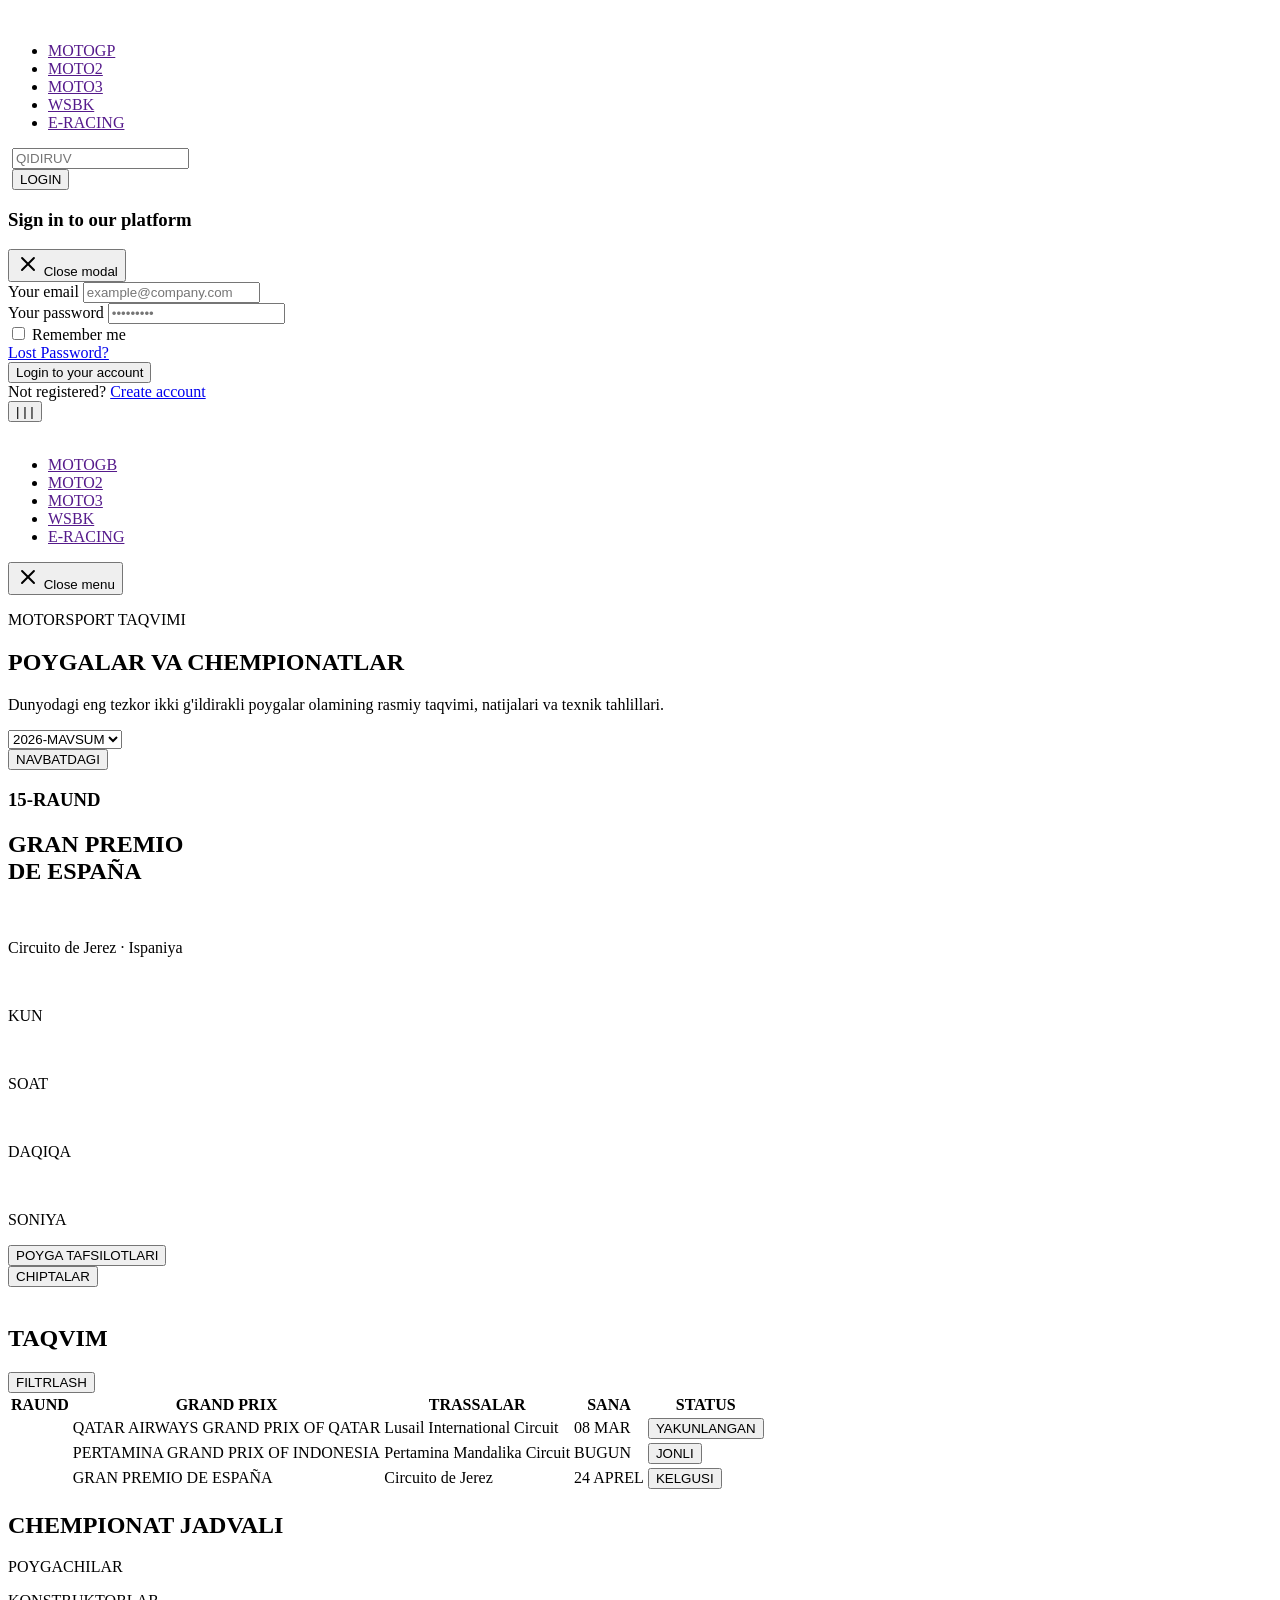
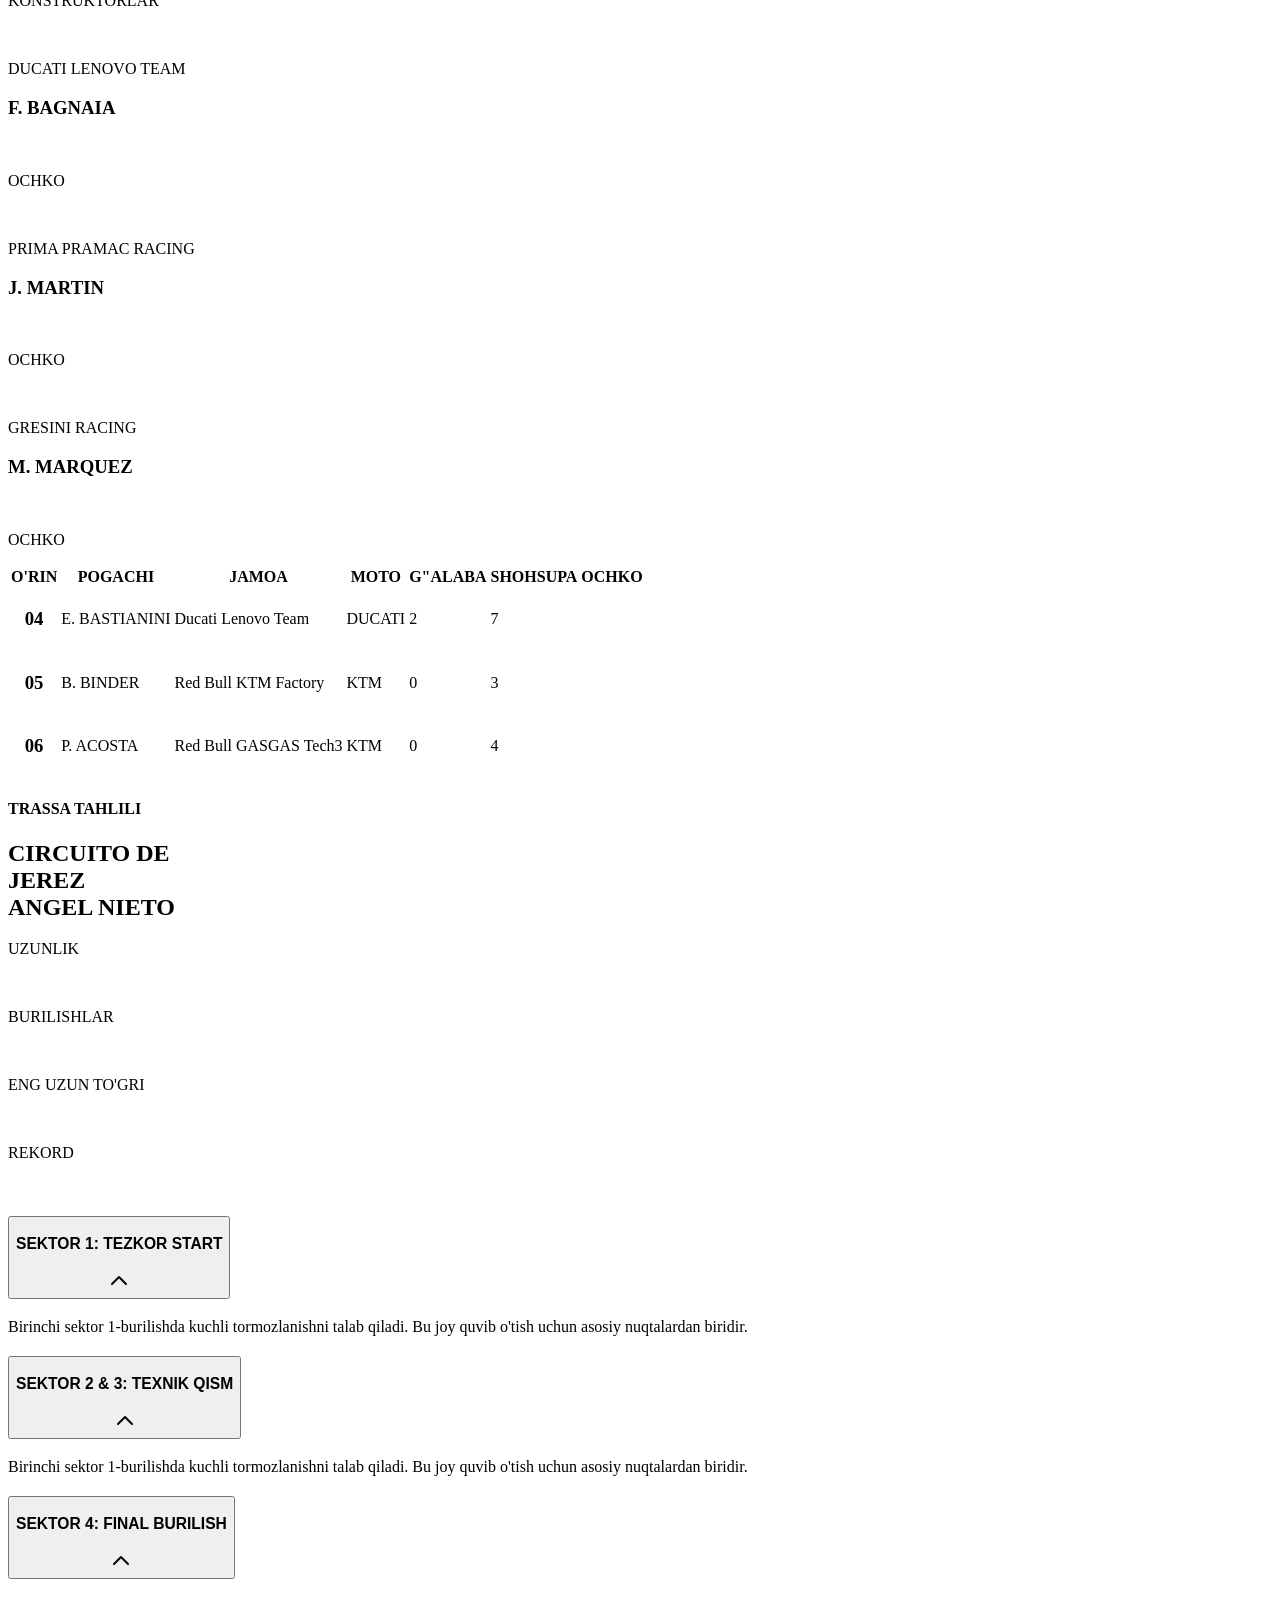
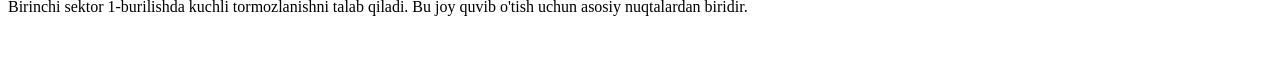
==== pages/about.html @ 14822867 "first commit" ====
<!doctype html>
<html lang="en">
  <head>
    <meta charset="UTF-8" />
    <meta name="viewport" content="width=device-width, initial-scale=1.0" />
    <title>Document</title>
    <link
      href="https://cdn.jsdelivr.net/npm/flowbite@4.0.1/dist/flowbite.min.css"
      rel="stylesheet"
    />
    <script src="https://cdn.jsdelivr.net/npm/@tailwindcss/browser@4"></script>
    <link rel="stylesheet" href="./style.css" />
  </head>
  <body>
    <header class="py-[11px] bg-[#1F0F0D]">
      <div
        class="max-w-[1120px] mx-auto w-full px-5 justify-between flex items-center"
      >
        <a href="">
          <img src="./images/logo.png" alt="" />
        </a>

        <ul class="flex items-center gap-[24px] max-[900px]:hidden">
          <li>
            <a class="text-white text-[11px]" href="">MOTOGP</a>
          </li>
          <li>
            <a class="text-white text-[11px]" href="">MOTO2</a>
          </li>
          <li>
            <a class="text-white text-[11px]" href="">MOTO3</a>
          </li>
          <li>
            <a class="text-white text-[11px]" href="">WSBK</a>
          </li>
          <li>
            <a class="text-white text-[11px]" href="">E-RACING</a>
          </li>
        </ul>

        <div
          class="flex items-center gap-[10px] border max-[1040px]:hidden p-5"
        >
          <img class="w-4 h-4" src="./images/qiriruv.png" alt="" />
          <input type="text" placeholder="QIDIRUV" />
        </div>

        <div class="flex items-center gap-[20px] max-[400px]:hidden">
          <img class="w-6 h-6 items-center" src="./images/login.png" alt="" />

          <!-- Modal toggle -->
          <button
            data-modal-target="authentication-modal"
            data-modal-toggle="authentication-modal"
            class="text-white bg-brand box-border border border-transparent bg-[#FFB4A9] rounded-[10px] focus:ring-4 focus:ring-brand-medium shadow-xs font-medium leading-5 text-sm px-4 py-2.5 focus:outline-none"
            type="button"
          >
            LOGIN
          </button>

          <!-- Main modal -->
          <div
            id="authentication-modal"
            tabindex="-1"
            aria-hidden="true"
            class="hidden overflow-y-auto overflow-x-hidden fixed top-0 right-0 left-0 z-50 justify-center items-center w-full md:inset-0 h-[calc(100%-1rem)] max-h-full"
          >
            <div class="relative p-4 w-full max-w-md max-h-full">
              <!-- Modal content -->
              <div
                class="relative bg-neutral-primary-soft border border-default rounded-base shadow-sm p-4 md:p-6"
              >
                <!-- Modal header -->
                <div
                  class="flex items-center justify-between border-b border-default pb-4 md:pb-5"
                >
                  <h3 class="text-lg font-medium text-heading">
                    Sign in to our platform
                  </h3>
                  <button
                    type="button"
                    class="text-body bg-transparent hover:bg-neutral-tertiary hover:text-heading rounded-base text-sm w-9 h-9 ms-auto inline-flex justify-center items-center"
                    data-modal-hide="authentication-modal"
                  >
                    <svg
                      class="w-5 h-5"
                      aria-hidden="true"
                      xmlns="http://www.w3.org/2000/svg"
                      width="24"
                      height="24"
                      fill="none"
                      viewBox="0 0 24 24"
                    >
                      <path
                        stroke="currentColor"
                        stroke-linecap="round"
                        stroke-linejoin="round"
                        stroke-width="2"
                        d="M6 18 17.94 6M18 18 6.06 6"
                      />
                    </svg>
                    <span class="sr-only">Close modal</span>
                  </button>
                </div>
                <!-- Modal body -->
                <form action="#" class="pt-4 md:pt-6">
                  <div class="mb-4">
                    <label
                      for="email"
                      class="block mb-2.5 text-sm font-medium text-heading"
                      >Your email</label
                    >
                    <input
                      type="email"
                      id="email"
                      class="bg-neutral-secondary-medium border border-default-medium text-heading text-sm rounded-base focus:ring-brand focus:border-brand block w-full px-3 py-2.5 shadow-xs placeholder:text-body"
                      placeholder="example@company.com"
                      required
                    />
                  </div>
                  <div>
                    <label
                      for="password"
                      class="block mb-2.5 text-sm font-medium text-heading"
                      >Your password</label
                    >
                    <input
                      type="password"
                      id="password"
                      class="bg-neutral-secondary-medium border border-default-medium text-heading text-sm rounded-base focus:ring-brand focus:border-brand block w-full px-3 py-2.5 shadow-xs placeholder:text-body"
                      placeholder="•••••••••"
                      required
                    />
                  </div>
                  <div class="flex items-start my-6">
                    <div class="flex items-center">
                      <input
                        id="checkbox-remember"
                        type="checkbox"
                        value=""
                        class="w-4 h-4 border border-default-medium rounded-xs bg-neutral-secondary-medium focus:ring-2 focus:ring-brand-soft"
                      />
                      <label
                        for="checkbox-remember"
                        class="ms-2 text-sm font-medium text-heading"
                        >Remember me</label
                      >
                    </div>
                    <a
                      href="#"
                      class="ms-auto text-sm font-medium text-fg-brand hover:underline"
                      >Lost Password?</a
                    >
                  </div>
                  <button
                    type="submit"
                    class="text-white bg-brand box-border border border-transparent hover:bg-brand-strong focus:ring-4 focus:ring-brand-medium shadow-xs font-medium leading-5 rounded-base text-sm px-4 py-2.5 focus:outline-none w-full mb-3"
                  >
                    Login to your account
                  </button>
                  <div class="text-sm font-medium text-body">
                    Not registered?
                    <a href="#" class="text-fg-brand hover:underline"
                      >Create account</a
                    >
                  </div>
                </form>
              </div>
            </div>
          </div>
        </div>

        <div class="text-white">
          <!-- drawer init and toggle -->
          <div class="text-center">
            <button
              class="inline-flex max-[400px]:block max-[12100.60px]:hidden  rotate-[90deg] items-center justify-center text-white"
              type="button"
              data-drawer-target="drawer-example"
              data-drawer-show="drawer-example"
              aria-controls="drawer-example"
            >
              | | |
            </button>
          </div>
          
          <!-- drawer component -->
          <div
            id="drawer-example"
            class="fixed bg-black top-0 left-0 z-40 h-screen p-4 overflow-y-auto transition-transform -translate-x-full bg-neutral-primary-soft w-96 border-e border-default"
            tabindex="-1"
            aria-labelledby="drawer-label"
          >
          <img class="pb-8" src="./images/logo.png" alt="">
          <ul>
            <li class="pb-6">
              <a class="font-bold" href="">MOTOGB</a>
            </li>
            <li class="pb-6">
              <a class="font-bold" href="">MOTO2</a>
            </li>
            <li class="pb-6">
              <a class="font-bold" href="">MOTO3</a>
            </li>
            <li class="pb-6">
              <a class="font-bold" href="">WSBK</a>
            </li>
            <li class="pb-6">
              <a class="font-bold" href="">E-RACING</a>
            </li>
          </ul>
              <button
                type="button"
                data-drawer-hide="drawer-example"
                aria-controls="drawer-example"
                class="text-body bg-transparent hover:text-heading hover:bg-neutral-tertiary rounded-base w-9 h-9 absolute top-2.5 end-2.5 flex items-center justify-center"
              >
                <svg
                  class="w-5 h-5"
                  aria-hidden="true"
                  xmlns="http://www.w3.org/2000/svg"
                  width="24"
                  height="24"
                  fill="none"
                  viewBox="0 0 24 24"
                >
                  <path
                    stroke="currentColor"
                    stroke-linecap="round"
                    stroke-linejoin="round"
                    stroke-width="2"
                    d="M6 18 17.94 6M18 18 6.06 6"
                  />
                </svg>
                <span class="sr-only">Close menu</span>
              </button>
            </div>
        </div>
        </div>
      </div>
    </header>

    <main>
      <section class="py-[50px] bg-black">
        <div class="max-w-[1120px] w-full mx-auto px-5">
          <p class="text-[#FFB4A9] text-[16px]">MOTORSPORT TAQVIMI</p>
          <h1 class="text-white font-bold text-[96px] max-[400px]:text-[32px]">
            POYGALAR VA CHEMPIONATLAR
          </h1>
          <div class="flex gap-110">
            <p class="text-[16px] text-white mb-5">
              Dunyodagi eng tezkor ikki g'ildirakli poygalar olamining
              rasmiy taqvimi, natijalari va texnik tahlillari.
            </p>
            <div class="text-[#FFB4A9] bg-gray-800 w-[161px] h-10">
              <form action="">
                <select name="" id="">
                  <option class="bg-gray-800" value="">2026-MAVSUM</option>
                  <option class="bg-gray-800" value="">2025-MAVSUM</option>
                  <option class="bg-gray-800" value="">2024-MAVSUM</option>
                  <option class="bg-gray-800" value="">2023-MAVSUM</option>
                  <option class="bg-gray-800" value="">2022-MAVSUM</option>
                </select>
              </form>
            </div>
          </div>
        </div>
      </section>

      <section class="py-[48px] bg-gray-800">
        <div class="flex max-w-[1120px] w-full mx-auto px-5 gap-[20px]">
          <div class="w-[559px]">
            <div class="flex gap-12">
              <button class="bg-[#FF5543] text-white rounded-[5px] p-3">
                NAVBATDAGI
              </button>
              <h3 class="text-[18px] text-white mt-2.5">15-RAUND</h3>
            </div>
            <h1 class="text-white text-[70px] font-bold max-[400px]:text-[32px]">
              GRAN PREMIO <br />
              DE ESPAÑA
            </h1>
            <div class="flex gap-3 max-[400px]:">
              <img src="./images/location.png" alt="" />
              <p class="text-[16px] text-white">Circuito de Jerez · Ispaniya</p>
            </div>
            <div class="flex items-center gap-16">
              <div>
                <img class="mt-5" src="./images/04.png" alt="" />
                <p class="text-white text-[16px]">KUN</p>
              </div>
              <div>
                <img class="mt-5" src="./images/12.png" alt="" />
                <p class="text-white text-[16px]">SOAT</p>
              </div>
              <div>
                <img class="mt-5" src="./images/45.png" alt="" />
                <p class="text-white text-[16px]">DAQIQA</p>
              </div>
              <div>
                <img class="mt-5" src="./images/18.png" alt="" />
                <p class="text-white text-[16px]">SONIYA</p>
              </div>
            </div>
            <div class="py-6 flex gap-6">
              <div>
                <button class="rounded-[5px] bg-[#FF5543] text-white p-5">
                  POYGA TAFSILOTLARI
                </button>
              </div>
              <div>
                <button class="text-[#FFB4A9] bg-gray-700 rounded-[5px] p-5">
                  CHIPTALAR
                </button>
              </div>
            </div>
          </div>
          <div class="w-[559px]">
            <img src="./images/SVG.png" alt="" />
          </div>
        </div>
      </section>

      <section class="py-[40px] bg-black italic">
        <div class="max-w-[1120px] items-center w-full mx-auto px-5">
          <div class="justify-between flex items-center">
            <h1 class="text-[45px] text-white font-bold py-[20px] italic">
              TAQVIM
            </h1>
            <button
              class="text-white bg-[#1F0F0D] rounded-[5px] px-5 h-10 justify-between"
            >
              FILTRLASH
            </button>
          </div>

          <div
            class="relative overflow-x-auto bg-black shadow-xs rounded-base border border-default"
          >
            <table class="w-full text-sm text-left rtl:text-right text-body">
              <thead
                class="text-[#FFB4A9] text-sm text-body bg-neutral-secondary-soft border-b rounded-base border-default"
              >
                <tr>
                  <th scope="col" class="px-6 py-3 font-medium text-white">
                    RAUND
                  </th>
                  <th scope="col" class="px-6 py-3 font-medium text-white">
                    GRAND PRIX
                  </th>
                  <th scope="col" class="px-6 py-3 font-medium text-white">
                    TRASSALAR
                  </th>
                  <th scope="col" class="px-6 py-3 font-medium text-white">
                    SANA
                  </th>
                  <th scope="col" class="px-6 py-3 font-medium text-white">
                    STATUS
                  </th>
                </tr>
              </thead>
              <tbody>
                <tr class="bg-neutral-primary">
                  <th
                    scope="row"
                    class="px-6 py-4 font-medium text-heading whitespace-nowrap"
                  >
                    <div class="flex gap-12">
                      <img src="./images/01.png" alt="" />
                      <img src="./images/table flag 2.png" alt="" />
                    </div>
                  </th>
                  <td class="px-6 py-4 font-bold text-white">
                    QATAR AIRWAYS GRAND PRIX OF QATAR
                  </td>
                  <td class="px-6 py-4 text-[#C2C7CC]">
                    Lusail International Circuit
                  </td>
                  <td class="px-6 py-4 font-bold text-white">08 MAR</td>
                  <td class="px-6 py-4">
                    <button
                      class="rounded-[5px] px-10 h-7 bg-[#42474C4D] text-[#C2C7CC]"
                    >
                      YAKUNLANGAN
                    </button>
                  </td>
                </tr>
                <tr class="bg-[#FF55430D]">
                  <th
                    scope="row"
                    class="px-6 py-4 font-medium text-heading whitespace-nowrap"
                  >
                    <div class="flex gap-12">
                      <img src="./images/14.png" alt="" />
                      <img src="./images/table flag.png" alt="" />
                    </div>
                  </th>
                  <td class="px-6 py-4 font-bold text-white">
                    PERTAMINA GRAND PRIX OF INDONESIA
                  </td>
                  <td class="px-6 py-4 text-[#C2C7CC]">
                    Pertamina Mandalika Circuit
                  </td>
                  <td class="px-6 py-4 font-bold text-white">BUGUN</td>
                  <td class="px-6 py-4">
                    <button
                      class="rounded-[5px] h-7 text-[#FF5543] px-6 bg-[#FF554333]"
                    >
                      JONLI
                    </button>
                  </td>
                </tr>
                <tr class="bg-neutral-primary">
                  <th
                    scope="row"
                    class="px-6 py-4 font-medium text-heading whitespace-nowrap"
                  >
                    <div class="flex gap-12">
                      <img src="./images/15.png" alt="" />
                      <img src="./images/table flag 2.png" alt="" />
                    </div>
                  </th>
                  <td class="px-6 py-4 font-bold text-white">
                    GRAN PREMIO DE ESPAÑA
                  </td>
                  <td class="px-6 py-4 text-[#C2C7CC]">Circuito de Jerez</td>
                  <td class="px-6 py-4 font-bold text-white">24 APREL</td>
                  <td class="px-6 py-4">
                    <button
                      class="h-7 rounded-[5px] px-5 text-[#FFB4A9] bg-[#1F0F0D]"
                    >
                      KELGUSI
                    </button>
                  </td>
                </tr>
              </tbody>
            </table>
          </div>
        </div>
      </section>

      <section class="py-[40px] bg-black">
        <div class="max-w-[1120px] items-center w-full mx-auto px-5">
          <h1 class="text-white text-[60px] font-bold">CHEMPIONAT JADVALI</h1>
          <div class="flex gap-5 py-5">
            <p class="text-[#FFB4A9] text-[16px]">POYGACHILAR</p>
            <p class="text-white text-[16px]">KONSTRUKTORLAR</p>
          </div>
          <div class="py-10 flex gap-5">
            <div class="bg-gray-800 w-[357px] h-[419px] text-center">
              <img class="px-28 py-8" src="./images/card image 1.png" alt="" />
              <p class="text-gray-400 text-[10px]">DUCATI LENOVO TEAM</p>
              <h3 class="text-white text-[25px] italic pb-[5px]">F. BAGNAIA</h3>
              <img class="px-40 py-2" src="./images/Text.png" alt="" />
              <p class="text-gray-400 text-[9px]">OCHKO</p>
            </div>
            <div class="bg-gray-800 w-[357px] h-[419px] text-center">
              <img class="px-28 py-8" src="./images/card image 2.png" alt="" />
              <p class="text-[#FF5543] text-[10px]">PRIMA PRAMAC RACING</p>
              <h3 class="text-white text-[36px] italic pb-[5px]">J. MARTIN</h3>
              <img class="px-40 py-2" src="./images/Text (1).png" alt="" />
              <p class="text-gray-400 text-[9px]">OCHKO</p>
            </div>
            <div class="bg-gray-800 w-[357px] h-[419px] text-center">
              <img class="px-28 py-8" src="./images/card image 3.png" alt="" />
              <p class="text-gray-400 text-[10px]">GRESINI RACING</p>
              <h3 class="text-white text-[25px] italic pb-[5px]">M. MARQUEZ</h3>
              <img class="px-40 py-2" src="./images/Text (1).png" alt="" />
              <p class="text-gray-400 text-[9px]">OCHKO</p>
            </div>
          </div>

          <div>
            <div
              class="relative overflow-x-auto bg-black shadow-xs rounded-base border border-default"
            >
              <table class="w-full text-sm text-left rtl:text-right text-body">
                <thead
                  class="text-[#FFB4A9] text-sm text-body bg-neutral-secondary-soft border-b rounded-base border-default bg-black"
                >
                  <tr>
                    <th scope="col" class="px-6 py-3 font-medium text-white">
                      O'RIN
                    </th>
                    <th scope="col" class="px-6 py-3 font-medium text-white">
                      POGACHI
                    </th>
                    <th scope="col" class="px-6 py-3 font-medium text-white">
                      JAMOA
                    </th>
                    <th scope="col" class="px-6 py-3 font-medium text-white">
                      MOTO
                    </th>
                    <th scope="col" class="px-6 py-3 font-medium text-white">
                      G"ALABA
                    </th>
                    <th scope="col" class="px-6 py-3 font-medium text-white">
                      SHOHSUPA
                    </th>
                    <th scope="col" class="px-6 py-3 font-medium text-white">
                      OCHKO
                    </th>
                  </tr>
                </thead>
                <tbody
                  class="text-gray-600 text-sm text-body bg-neutral-secondary-soft border-b rounded-base border-default"
                >
                  <tr
                    class="bg-neutral-primary-soft border-b border-default hover:bg-neutral-secondary-medium"
                  >
                    <th
                      scope="row"
                      class="px-6 py-4 font-medium text-heading whitespace-nowrap"
                    >
                      <h3 class="text-gray-300 text-[16px]">04</h3>
                    </th>
                    <td class="px-6 py-4 text-white text-[18px] font-bold">
                      E. BASTIANINI
                    </td>
                    <td class="px-6 py-4 text-[#C2C7CC]">Ducati Lenovo Team</td>
                    <td class="px-6 py-4 text-[#C2C7CC]">DUCATI</td>
                    <td class="px-6 py-4 text-[#C2C7CC]">2</td>
                    <td class="px-6 py-4 text-[#C2C7CC]">7</td>
                    <td class="px-6 py-4 text-white text-right">
                      <img src="./images/215 ochko.png" alt="" />
                    </td>
                  </tr>
                  <tr
                    class="bg-neutral-primary-soft border-b border-default hover:bg-neutral-secondary-medium"
                  >
                    <th
                      scope="row"
                      class="px-6 py-4 font-medium text-heading whitespace-nowrap"
                    >
                      <h3 class="text-gray-300 text-[16px]">05</h3>
                    </th>
                    <td class="px-6 py-4 text-white text-[18px] font-bold">
                      B. BINDER
                    </td>
                    <td class="px-6 py-4 text-[#C2C7CC]">
                      Red Bull KTM Factory
                    </td>
                    <td class="px-6 py-4 text-[#C2C7CC]">KTM</td>
                    <td class="px-6 py-4 text-[#C2C7CC]">0</td>
                    <td class="px-6 py-4 text-[#C2C7CC]">3</td>
                    <td class="px-6 py-4 text-white text-right">
                      <img src="./images/168 ochko.png" alt="" />
                    </td>
                  </tr>
                  <tr
                    class="bg-neutral-primary-soft hover:bg-neutral-secondary-medium"
                  >
                    <th
                      scope="row"
                      class="px-6 py-4 font-medium text-heading whitespace-nowrap"
                    >
                      <h3 class="text-gray-300 text-[16px]">06</h3>
                    </th>
                    <td class="px-6 py-4 text-white text-[18px] font-bold">
                      P. ACOSTA
                    </td>
                    <td class="px-6 py-4 text-[#C2C7CC]">
                      Red Bull GASGAS Tech3
                    </td>
                    <td class="px-6 py-4 text-[#C2C7CC]">KTM</td>
                    <td class="px-6 py-4 text-[#C2C7CC]">0</td>
                    <td class="px-6 py-4 text-[#C2C7CC]">4</td>
                    <td class="px-6 py-4 text-white text-right">
                      <img src="./images/152 ochko.png" alt="" />
                    </td>
                  </tr>
                </tbody>
              </table>
            </div>
          </div>
        </div>
      </section>

      <section class="py-[40px] bg-black">
        <div class="max-w-[1120px] items-center w-full mx-auto px-5">
          <div class="flex gap-15">
            <div class="bg-[#262A31] w-150 rounded-[6px]">
              <h4 class="text-[#FFB4A9] text-[18px] px-15">TRASSA TAHLILI</h4>
              <h1 class="text-[52px] text-white font-bold px-15 pb-13">
                CIRCUITO DE <br />
                JEREZ <br />
                ANGEL NIETO
              </h1>
              <div class="flex gap-10 grid grid-cols-2 pb-15">
                <div>
                  <p class="text-[#C2C7CC] text-[11px] px-15 pb-2">UZUNLIK</p>
                  <img class="px-15" src="./images/4.45 km.png" alt="" />
                </div>
                <div>
                  <p class="text-[#C2C7CC] text-[11px] px-15 pb-2">
                    BURILISHLAR
                  </p>
                  <img class="px-15" src="./images/chap ong.png" alt="" />
                </div>
                <div>
                  <p class="text-[#C2C7CC] text-[11px] px-15 pb-3">
                    ENG UZUN TO'GRI
                  </p>
                  <img class="px-15" src="./images/607 M.png" alt="" />
                </div>
                <div>
                  <p class="text-[#C2C7CC] text-[11px] px-15 pb-1">REKORD</p>
                  <img class="px-15" src="./images/soat.png" alt="" />
                </div>
              </div>

              <div>
                <div
                  id="accordion-collapse"
                  data-accordion="collapse"
                  class="rounded-base border border-default overflow-hidden shadow-xs"
                >
                  <h2 id="accordion-collapse-heading-1">
                    <button
                      type="button"
                      class="flex items-center justify-between w-full p-5 font-medium rtl:text-right text-body rounded-t-base border border-t-0 border-x-0 border-b-default hover:text-heading hover:bg-neutral-secondary-medium gap-3"
                      data-accordion-target="#accordion-collapse-body-1"
                      aria-expanded="true"
                      aria-controls="accordion-collapse-body-1"
                    >
                      <h3 class="text-white text-[11px]">
                        SEKTOR 1: TEZKOR START
                      </h3>
                      <svg
                        data-accordion-icon
                        class="text-white w-5 h-5 rotate-180 shrink-0"
                        aria-hidden="true"
                        xmlns="http://www.w3.org/2000/svg"
                        width="24"
                        height="24"
                        fill="none"
                        viewBox="0 0 24 24"
                      >
                        <path
                          stroke="currentColor"
                          stroke-linecap="round"
                          stroke-linejoin="round"
                          stroke-width="2"
                          d="m5 15 7-7 7 7"
                        />
                      </svg>
                    </button>
                  </h2>
                  <div
                    id="accordion-collapse-body-1"
                    class="hidden border border-s-0 border-e-0 border-t-0 border-b-default"
                    aria-labelledby="accordion-collapse-heading-1"
                  >
                    <div class="p-4 md:p-5">
                      <p class="text-white">
                        Birinchi sektor 1-burilishda kuchli tormozlanishni talab
                        qiladi. Bu joy quvib o'tish uchun asosiy nuqtalardan
                        biridir.
                      </p>
                    </div>
                  </div>
                  <h2 id="accordion-collapse-heading-2">
                    <button
                      type="button"
                      class="flex items-center justify-between w-full p-5 font-medium rtl:text-right text-body border border-x-0 border-b-default border-t-0 hover:text-heading hover:bg-neutral-secondary-medium gap-3"
                      data-accordion-target="#accordion-collapse-body-2"
                      aria-expanded="false"
                      aria-controls="accordion-collapse-body-2"
                    >
                      <h3 class="text-white text-[11px]">
                        SEKTOR 2 & 3: TEXNIK QISM
                      </h3>
                      <svg
                        data-accordion-icon
                        class="text-white w-5 h-5 rotate-180 shrink-0"
                        aria-hidden="true"
                        xmlns="http://www.w3.org/2000/svg"
                        width="24"
                        height="24"
                        fill="none"
                        viewBox="0 0 24 24"
                      >
                        <path
                          stroke="currentColor"
                          stroke-linecap="round"
                          stroke-linejoin="round"
                          stroke-width="2"
                          d="m5 15 7-7 7 7"
                        />
                      </svg>
                    </button>
                  </h2>
                  <div
                    id="accordion-collapse-body-2"
                    class="hidden border border-s-0 border-e-0 border-t-0 border-b-default"
                    aria-labelledby="accordion-collapse-heading-2"
                  >
                    <div class="p-4 md:p-5">
                      <p class="text-white">
                        Birinchi sektor 1-burilishda kuchli tormozlanishni talab
                        qiladi. Bu joy quvib o'tish uchun asosiy nuqtalardan
                        biridir.
                      </p>
                    </div>
                  </div>
                  <h2 id="accordion-collapse-heading-3">
                    <button
                      type="button"
                      class="flex items-center justify-between w-full p-5 font-medium rtl:text-right text-body hover:text-heading hover:bg-neutral-secondary-medium gap-3"
                      data-accordion-target="#accordion-collapse-body-3"
                      aria-expanded="false"
                      aria-controls="accordion-collapse-body-3"
                    >
                      <h3 class="text-white text-[11px]">
                        SEKTOR 4: FINAL BURILISH
                      </h3>
                      <svg
                        data-accordion-icon
                        class="text-white w-5 h-5 rotate-180 shrink-0"
                        aria-hidden="true"
                        xmlns="http://www.w3.org/2000/svg"
                        width="24"
                        height="24"
                        fill="none"
                        viewBox="0 0 24 24"
                      >
                        <path
                          stroke="currentColor"
                          stroke-linecap="round"
                          stroke-linejoin="round"
                          stroke-width="2"
                          d="m5 15 7-7 7 7"
                        />
                      </svg>
                    </button>
                  </h2>
                  <div
                    id="accordion-collapse-body-3"
                    class="hidden"
                    aria-labelledby="accordion-collapse-heading-3"
                  >
                    <div
                      class="p-4 md:p-5 border border-t-default border-b-0 border-x-0"
                    >
                      <p class="text-white">
                        Birinchi sektor 1-burilishda kuchli tormozlanishni talab
                        qiladi. Bu joy quvib o'tish uchun asosiy nuqtalardan
                        biridir.
                      </p>
                    </div>
                  </div>
                </div>
              </div>
            </div>
            <div class="bg-[#262A31] h-135">
              <img src="./images/car.png" alt="" />
            </div>
          </div>
        </div>
      </section>
    </main>
    <script src="https://cdn.jsdelivr.net/npm/flowbite@4.0.1/dist/flowbite.min.js"></script>
    <script src="https://cdn.jotfor.ms/agent/embedjs/019f8d4dc1187000863ec7524c2174217463/embed.js"></script>
  </body>
</html>
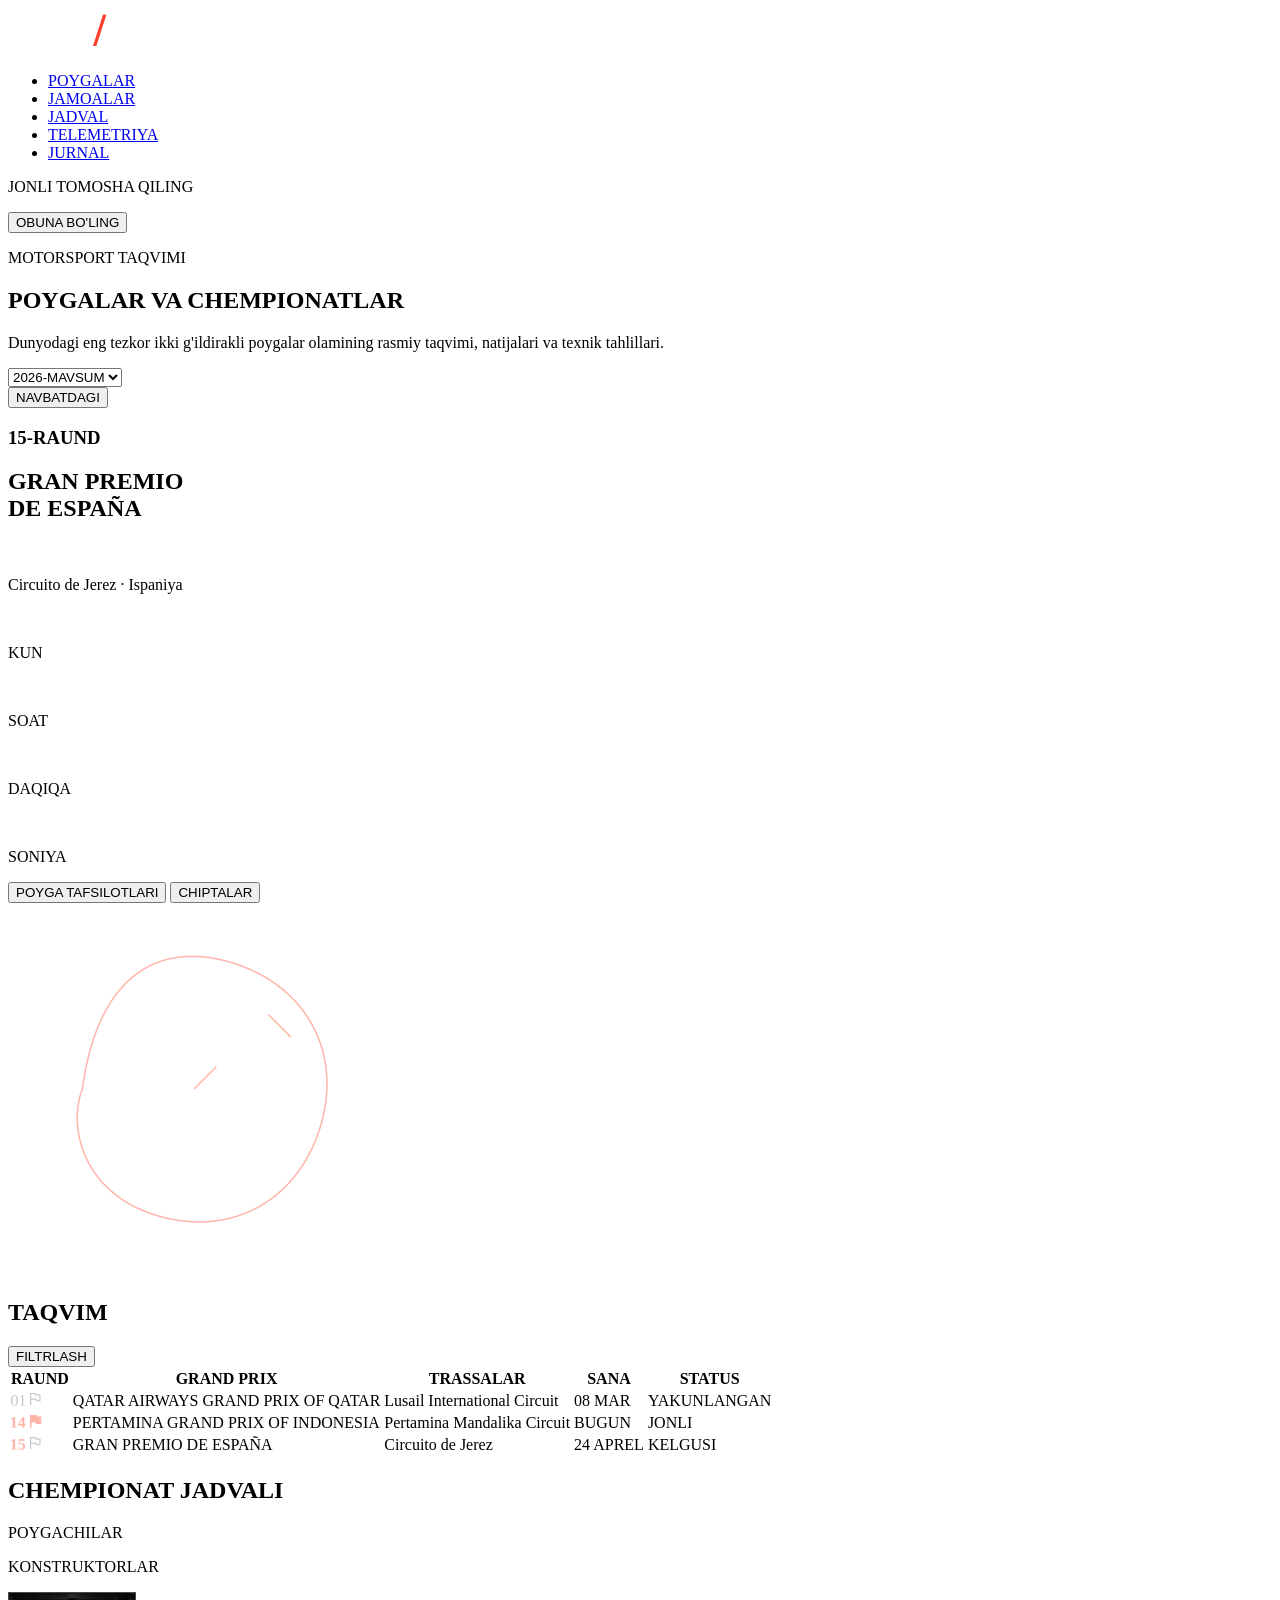
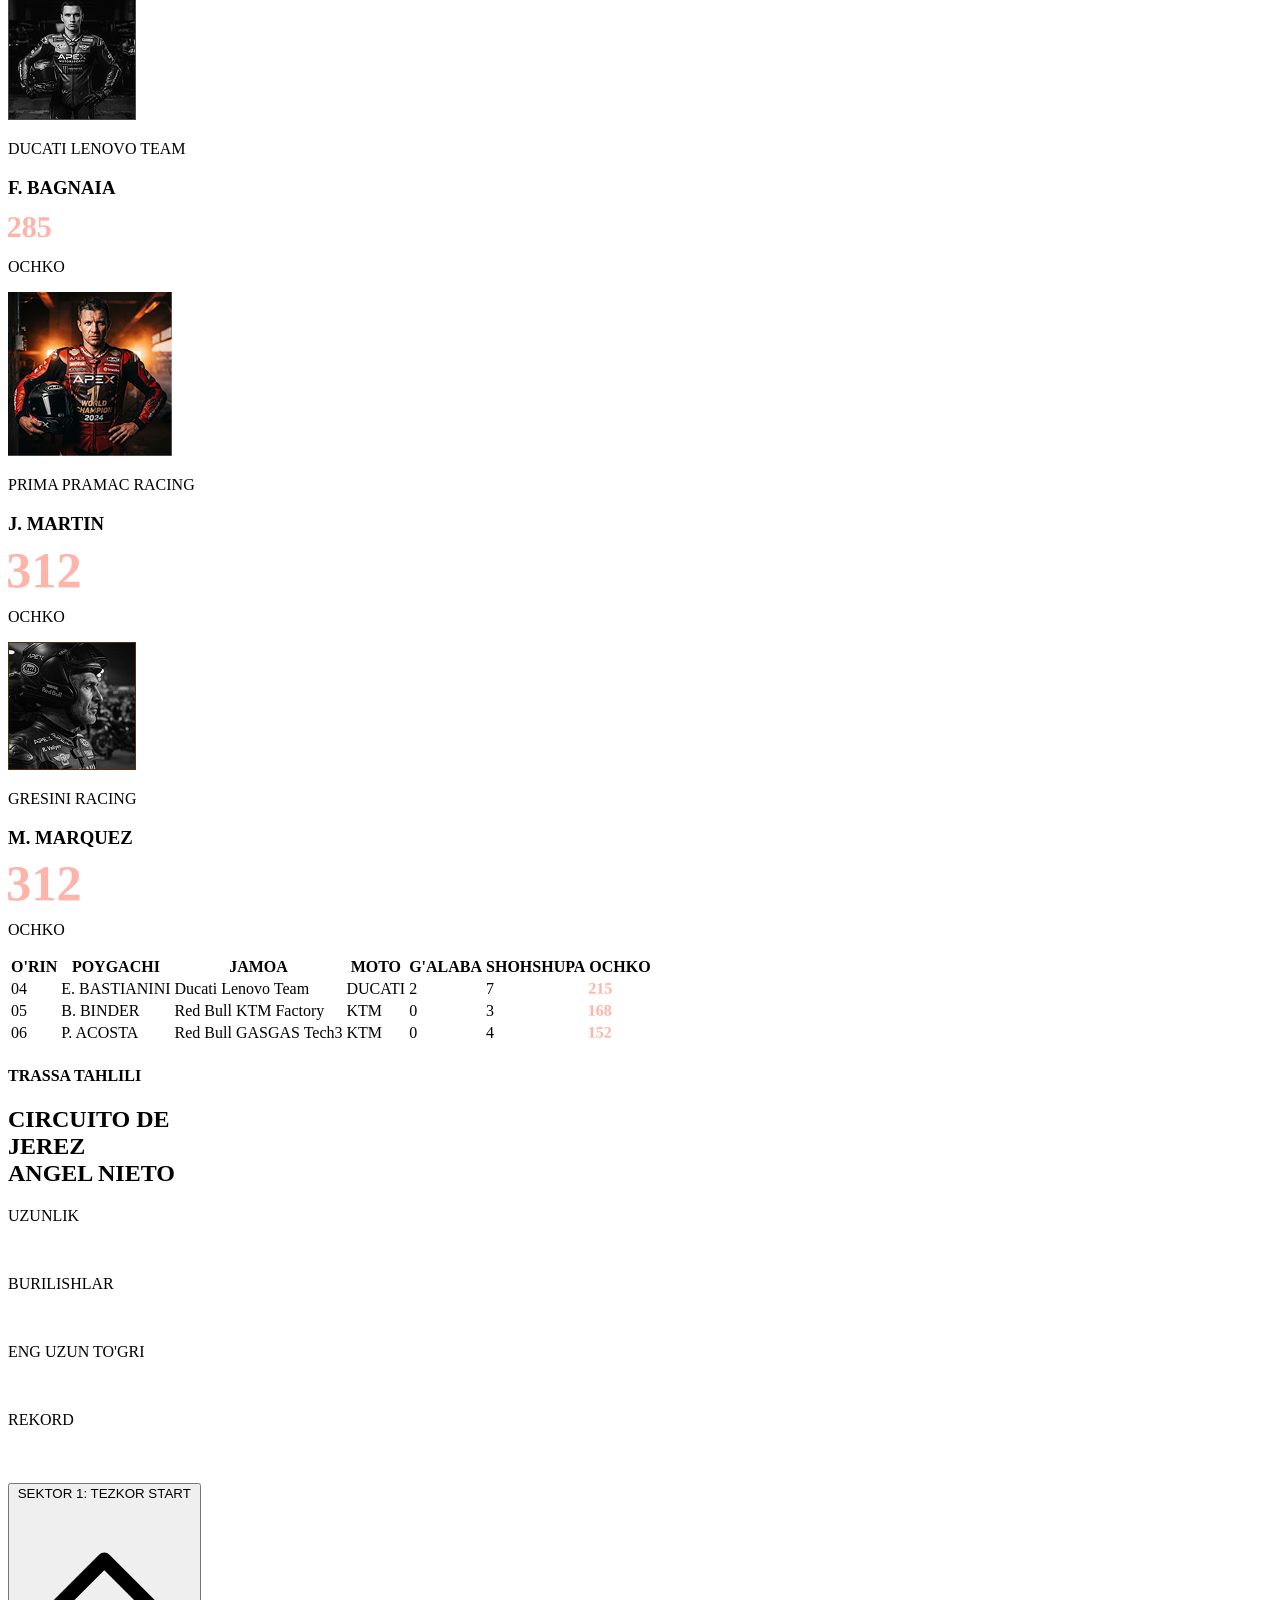
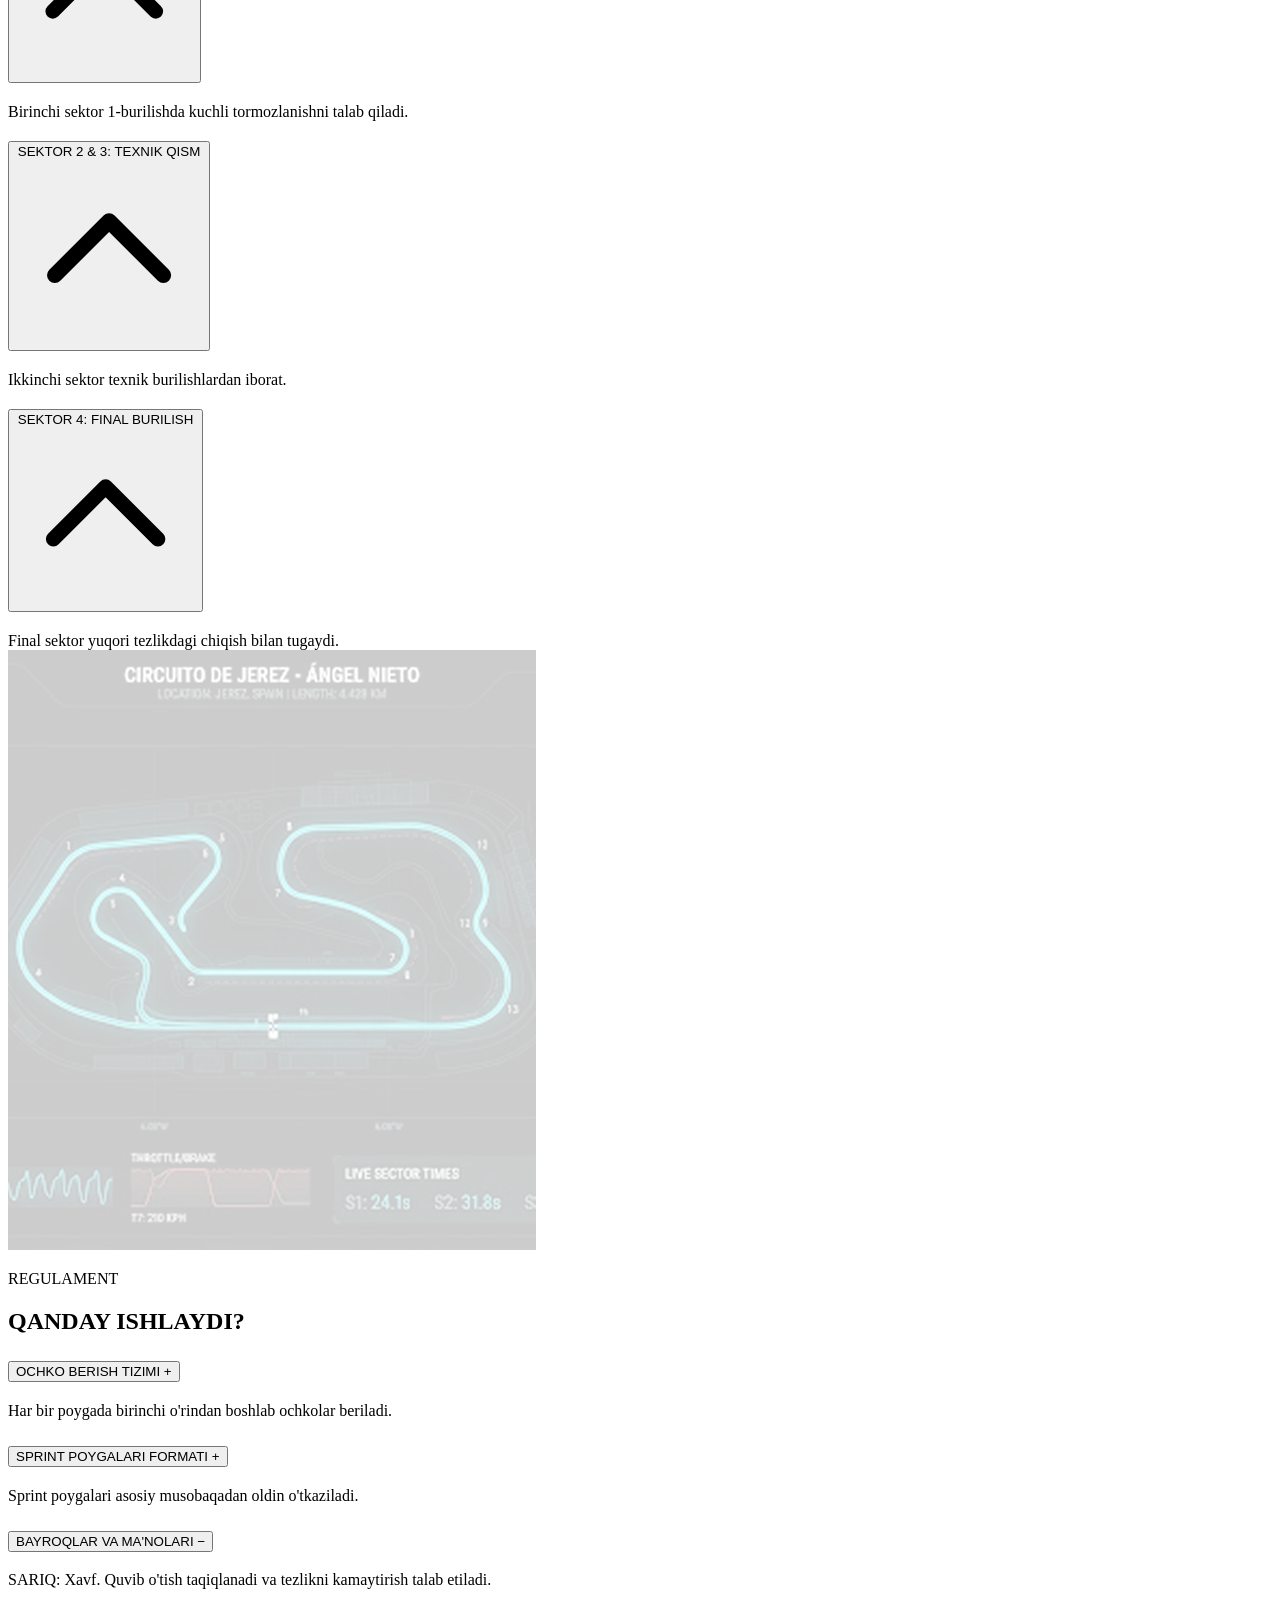
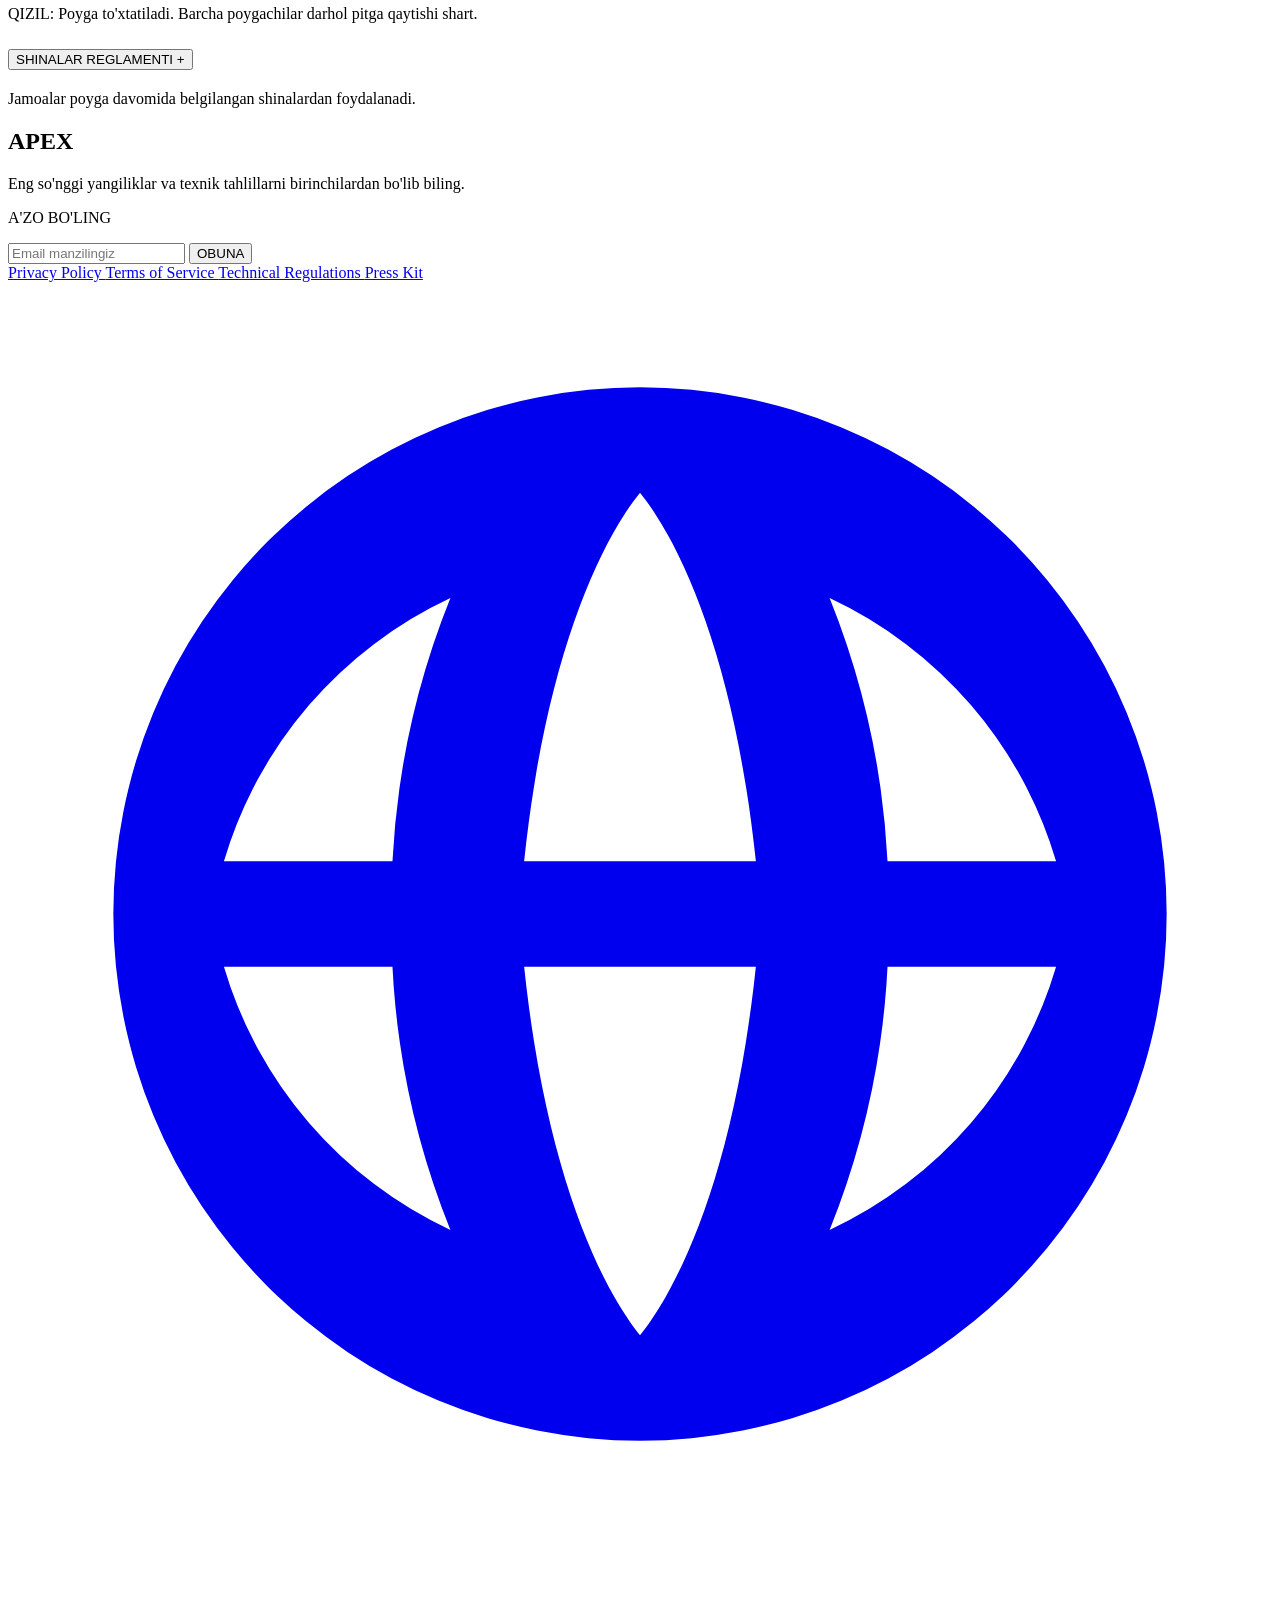
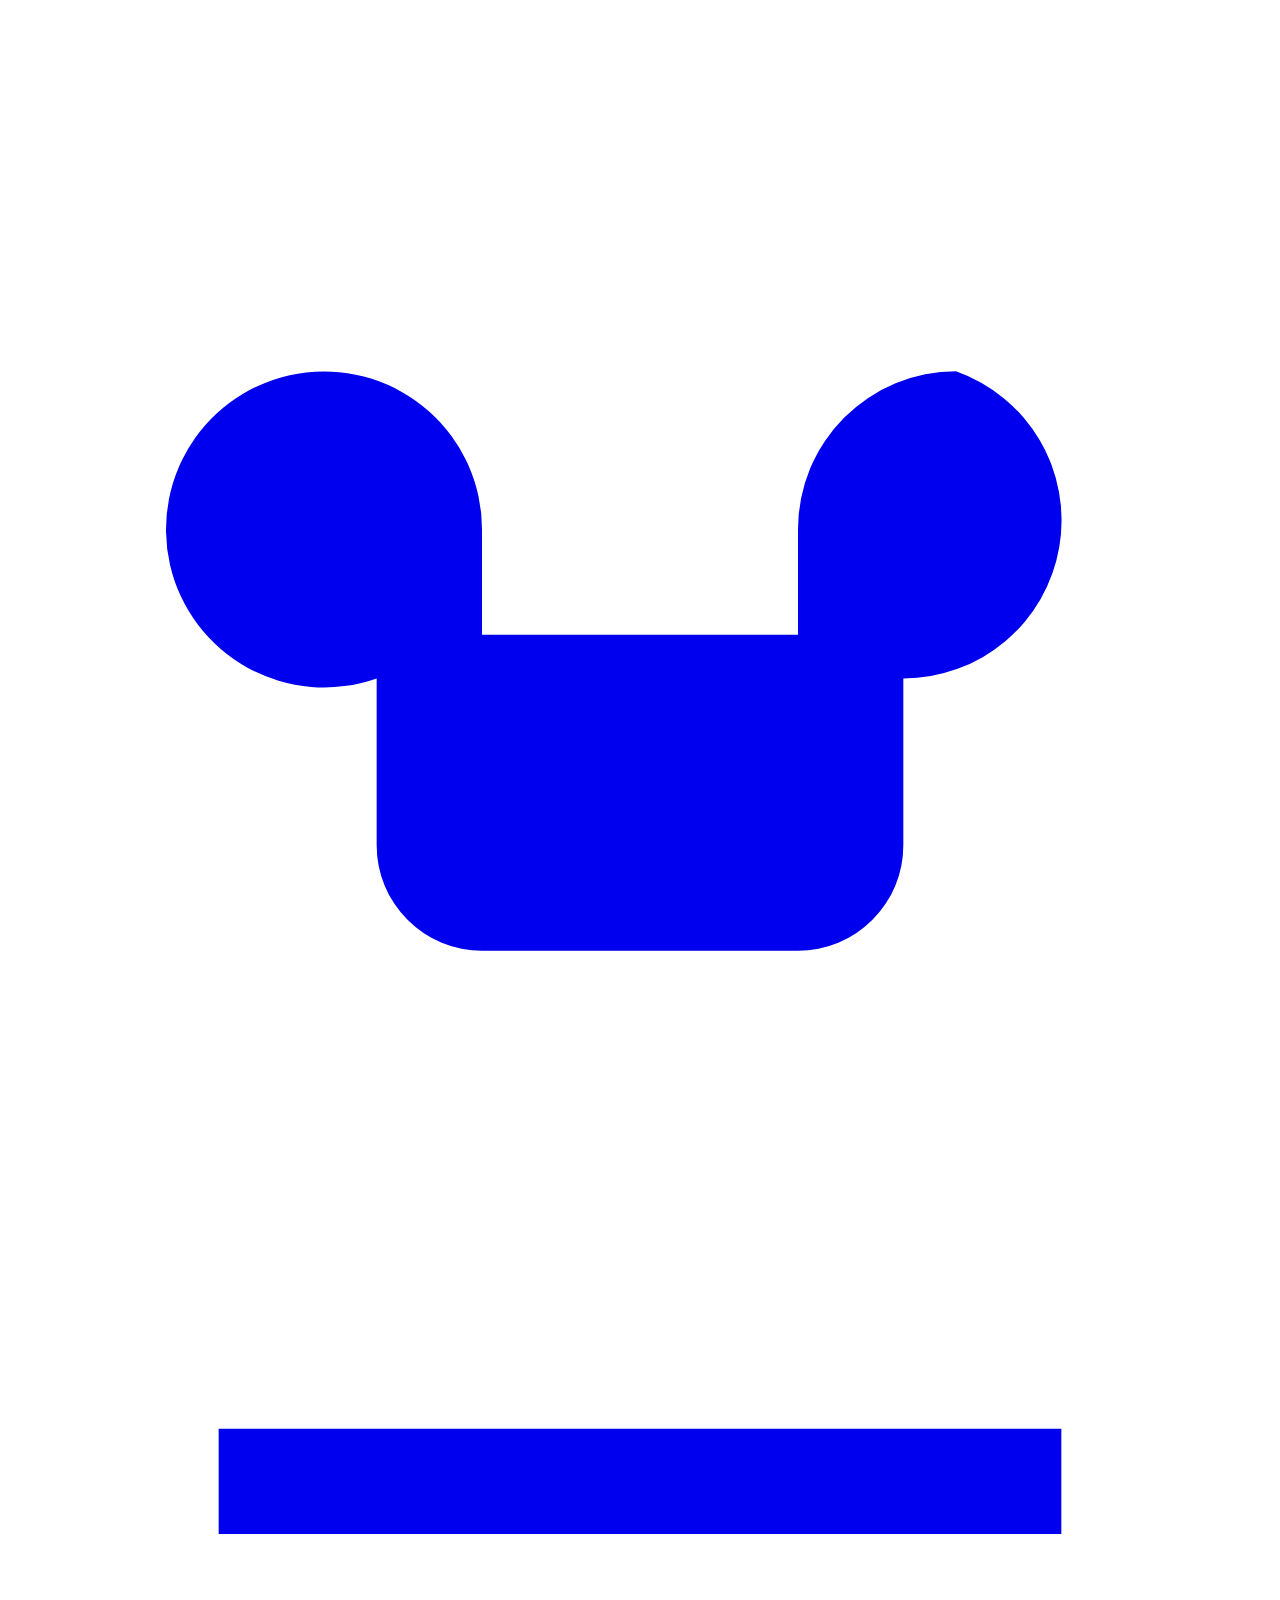
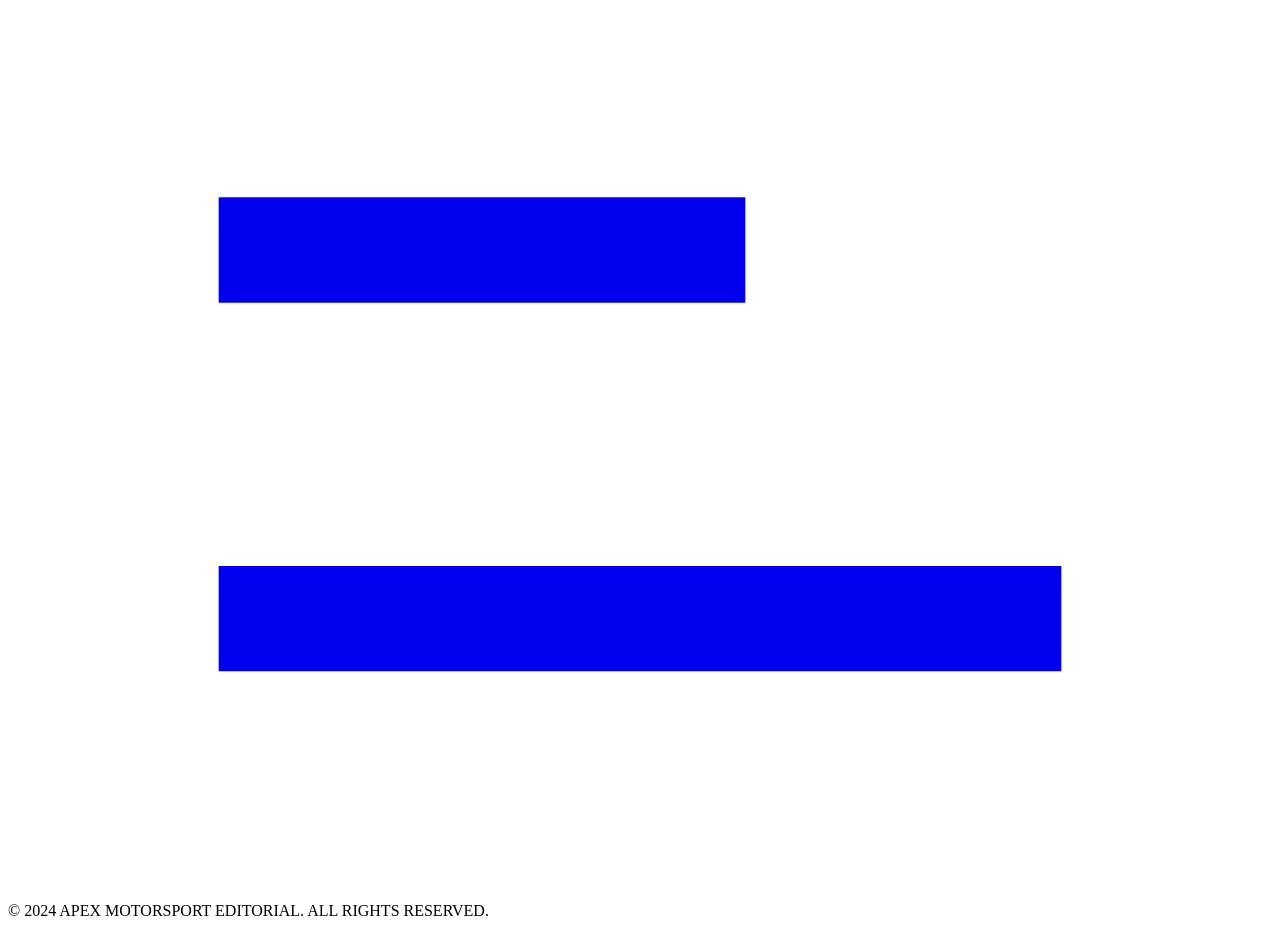
==== commit cc5b8cd9: "first commit" ====
--- a/pages/about.html
+++ b/pages/about.html
@@ -12,425 +12,303 @@
     <link rel="stylesheet" href="./style.css" />
   </head>
   <body>
-    <header class="py-[11px] bg-[#1F0F0D]">
+    <header class="bg-[#1F0F0D] py-4">
       <div
-        class="max-w-[1120px] mx-auto w-full px-5 justify-between flex items-center"
+        class="max-w-[1120px] mx-auto px-5 flex flex-col lg:flex-row items-center justify-between gap-6"
       >
-        <a href="">
-          <img src="./images/logo.png" alt="" />
+        <!-- Logo -->
+        <a href="../index.html">
+          <img src="../images/Link.png" alt="Logo" />
         </a>
 
-        <ul class="flex items-center gap-[24px] max-[900px]:hidden">
+        <!-- Menu -->
+        <ul
+          class="flex flex-wrap justify-center items-center gap-4 md:gap-8 text-[#FFB4A9] text-sm md:text-base"
+        >
           <li>
-            <a class="text-white text-[11px]" href="">MOTOGP</a>
+            <a
+              href="./pages/about.html"
+              class="relative pb-2 hover:text-white after:absolute after:left-0 after:bottom-0 after:h-[2px] after:w-0 after:bg-red-500 after:transition-all after:duration-300 hover:after:w-full"
+            >
+              POYGALAR
+            </a>
           </li>
+
           <li>
-            <a class="text-white text-[11px]" href="">MOTO2</a>
+            <a
+              href="#"
+              class="relative pb-2 hover:text-white after:absolute after:left-0 after:bottom-0 after:h-[2px] after:w-0 after:bg-red-500 after:transition-all after:duration-300 hover:after:w-full"
+            >
+              JAMOALAR
+            </a>
           </li>
+
           <li>
-            <a class="text-white text-[11px]" href="">MOTO3</a>
+            <a
+              href="#"
+              class="relative pb-2 hover:text-white after:absolute after:left-0 after:bottom-0 after:h-[2px] after:w-0 after:bg-red-500 after:transition-all after:duration-300 hover:after:w-full"
+            >
+              JADVAL
+            </a>
           </li>
+
           <li>
-            <a class="text-white text-[11px]" href="">WSBK</a>
+            <a
+              href="#"
+              class="relative pb-2 hover:text-white after:absolute after:left-0 after:bottom-0 after:h-[2px] after:w-0 after:bg-red-500 after:transition-all after:duration-300 hover:after:w-full"
+            >
+              TELEMETRIYA
+            </a>
           </li>
+
           <li>
-            <a class="text-white text-[11px]" href="">E-RACING</a>
+            <a
+              href="#"
+              class="relative pb-2 hover:text-white after:absolute after:left-0 after:bottom-0 after:h-[2px] after:w-0 after:bg-red-500 after:transition-all after:duration-300 hover:after:w-full"
+            >
+              JURNAL
+            </a>
           </li>
         </ul>
 
+        <!-- Button -->
         <div
-          class="flex items-center gap-[10px] border max-[1040px]:hidden p-5"
+          class="flex flex-col sm:flex-row items-center gap-4 w-full lg:w-auto"
         >
-          <img class="w-4 h-4" src="./images/qiriruv.png" alt="" />
-          <input type="text" placeholder="QIDIRUV" />
-        </div>
-
-        <div class="flex items-center gap-[20px] max-[400px]:hidden">
-          <img class="w-6 h-6 items-center" src="./images/login.png" alt="" />
-
-          <!-- Modal toggle -->
+          <p class="text-white text-xs text-center">JONLI TOMOSHA QILING</p>
+
           <button
-            data-modal-target="authentication-modal"
-            data-modal-toggle="authentication-modal"
-            class="text-white bg-brand box-border border border-transparent bg-[#FFB4A9] rounded-[10px] focus:ring-4 focus:ring-brand-medium shadow-xs font-medium leading-5 text-sm px-4 py-2.5 focus:outline-none"
-            type="button"
+            class="bg-[#FF3D2E] hover:bg-red-600 transition rounded-md text-white text-sm px-6 py-3 w-full sm:w-auto"
           >
-            LOGIN
+            OBUNA BO'LING
           </button>
-
-          <!-- Main modal -->
-          <div
-            id="authentication-modal"
-            tabindex="-1"
-            aria-hidden="true"
-            class="hidden overflow-y-auto overflow-x-hidden fixed top-0 right-0 left-0 z-50 justify-center items-center w-full md:inset-0 h-[calc(100%-1rem)] max-h-full"
-          >
-            <div class="relative p-4 w-full max-w-md max-h-full">
-              <!-- Modal content -->
-              <div
-                class="relative bg-neutral-primary-soft border border-default rounded-base shadow-sm p-4 md:p-6"
-              >
-                <!-- Modal header -->
-                <div
-                  class="flex items-center justify-between border-b border-default pb-4 md:pb-5"
-                >
-                  <h3 class="text-lg font-medium text-heading">
-                    Sign in to our platform
-                  </h3>
-                  <button
-                    type="button"
-                    class="text-body bg-transparent hover:bg-neutral-tertiary hover:text-heading rounded-base text-sm w-9 h-9 ms-auto inline-flex justify-center items-center"
-                    data-modal-hide="authentication-modal"
-                  >
-                    <svg
-                      class="w-5 h-5"
-                      aria-hidden="true"
-                      xmlns="http://www.w3.org/2000/svg"
-                      width="24"
-                      height="24"
-                      fill="none"
-                      viewBox="0 0 24 24"
-                    >
-                      <path
-                        stroke="currentColor"
-                        stroke-linecap="round"
-                        stroke-linejoin="round"
-                        stroke-width="2"
-                        d="M6 18 17.94 6M18 18 6.06 6"
-                      />
-                    </svg>
-                    <span class="sr-only">Close modal</span>
-                  </button>
-                </div>
-                <!-- Modal body -->
-                <form action="#" class="pt-4 md:pt-6">
-                  <div class="mb-4">
-                    <label
-                      for="email"
-                      class="block mb-2.5 text-sm font-medium text-heading"
-                      >Your email</label
-                    >
-                    <input
-                      type="email"
-                      id="email"
-                      class="bg-neutral-secondary-medium border border-default-medium text-heading text-sm rounded-base focus:ring-brand focus:border-brand block w-full px-3 py-2.5 shadow-xs placeholder:text-body"
-                      placeholder="example@company.com"
-                      required
-                    />
-                  </div>
-                  <div>
-                    <label
-                      for="password"
-                      class="block mb-2.5 text-sm font-medium text-heading"
-                      >Your password</label
-                    >
-                    <input
-                      type="password"
-                      id="password"
-                      class="bg-neutral-secondary-medium border border-default-medium text-heading text-sm rounded-base focus:ring-brand focus:border-brand block w-full px-3 py-2.5 shadow-xs placeholder:text-body"
-                      placeholder="•••••••••"
-                      required
-                    />
-                  </div>
-                  <div class="flex items-start my-6">
-                    <div class="flex items-center">
-                      <input
-                        id="checkbox-remember"
-                        type="checkbox"
-                        value=""
-                        class="w-4 h-4 border border-default-medium rounded-xs bg-neutral-secondary-medium focus:ring-2 focus:ring-brand-soft"
-                      />
-                      <label
-                        for="checkbox-remember"
-                        class="ms-2 text-sm font-medium text-heading"
-                        >Remember me</label
-                      >
-                    </div>
-                    <a
-                      href="#"
-                      class="ms-auto text-sm font-medium text-fg-brand hover:underline"
-                      >Lost Password?</a
-                    >
-                  </div>
-                  <button
-                    type="submit"
-                    class="text-white bg-brand box-border border border-transparent hover:bg-brand-strong focus:ring-4 focus:ring-brand-medium shadow-xs font-medium leading-5 rounded-base text-sm px-4 py-2.5 focus:outline-none w-full mb-3"
-                  >
-                    Login to your account
-                  </button>
-                  <div class="text-sm font-medium text-body">
-                    Not registered?
-                    <a href="#" class="text-fg-brand hover:underline"
-                      >Create account</a
-                    >
-                  </div>
-                </form>
-              </div>
-            </div>
-          </div>
-        </div>
-
-        <div class="text-white">
-          <!-- drawer init and toggle -->
-          <div class="text-center">
-            <button
-              class="inline-flex max-[400px]:block max-[12100.60px]:hidden  rotate-[90deg] items-center justify-center text-white"
-              type="button"
-              data-drawer-target="drawer-example"
-              data-drawer-show="drawer-example"
-              aria-controls="drawer-example"
-            >
-              | | |
-            </button>
-          </div>
-          
-          <!-- drawer component -->
-          <div
-            id="drawer-example"
-            class="fixed bg-black top-0 left-0 z-40 h-screen p-4 overflow-y-auto transition-transform -translate-x-full bg-neutral-primary-soft w-96 border-e border-default"
-            tabindex="-1"
-            aria-labelledby="drawer-label"
-          >
-          <img class="pb-8" src="./images/logo.png" alt="">
-          <ul>
-            <li class="pb-6">
-              <a class="font-bold" href="">MOTOGB</a>
-            </li>
-            <li class="pb-6">
-              <a class="font-bold" href="">MOTO2</a>
-            </li>
-            <li class="pb-6">
-              <a class="font-bold" href="">MOTO3</a>
-            </li>
-            <li class="pb-6">
-              <a class="font-bold" href="">WSBK</a>
-            </li>
-            <li class="pb-6">
-              <a class="font-bold" href="">E-RACING</a>
-            </li>
-          </ul>
-              <button
-                type="button"
-                data-drawer-hide="drawer-example"
-                aria-controls="drawer-example"
-                class="text-body bg-transparent hover:text-heading hover:bg-neutral-tertiary rounded-base w-9 h-9 absolute top-2.5 end-2.5 flex items-center justify-center"
-              >
-                <svg
-                  class="w-5 h-5"
-                  aria-hidden="true"
-                  xmlns="http://www.w3.org/2000/svg"
-                  width="24"
-                  height="24"
-                  fill="none"
-                  viewBox="0 0 24 24"
-                >
-                  <path
-                    stroke="currentColor"
-                    stroke-linecap="round"
-                    stroke-linejoin="round"
-                    stroke-width="2"
-                    d="M6 18 17.94 6M18 18 6.06 6"
-                  />
-                </svg>
-                <span class="sr-only">Close menu</span>
-              </button>
-            </div>
-        </div>
         </div>
       </div>
     </header>
 
     <main>
-      <section class="py-[50px] bg-black">
+      <section class="py-12 bg-black">
         <div class="max-w-[1120px] w-full mx-auto px-5">
-          <p class="text-[#FFB4A9] text-[16px]">MOTORSPORT TAQVIMI</p>
-          <h1 class="text-white font-bold text-[96px] max-[400px]:text-[32px]">
+          <p class="text-[#FFB4A9] text-sm md:text-base">MOTORSPORT TAQVIMI</p>
+
+          <h1
+            class="text-white font-bold text-4xl sm:text-5xl md:text-6xl lg:text-7xl xl:text-8xl leading-tight mt-3"
+          >
             POYGALAR VA CHEMPIONATLAR
           </h1>
-          <div class="flex gap-110">
-            <p class="text-[16px] text-white mb-5">
-              Dunyodagi eng tezkor ikki g'ildirakli poygalar olamining
-              rasmiy taqvimi, natijalari va texnik tahlillari.
+
+          <div
+            class="mt-8 flex flex-col lg:flex-row lg:items-center lg:justify-between gap-6"
+          >
+            <p class="text-white text-base max-w-xl leading-7">
+              Dunyodagi eng tezkor ikki g'ildirakli poygalar olamining rasmiy
+              taqvimi, natijalari va texnik tahlillari.
             </p>
-            <div class="text-[#FFB4A9] bg-gray-800 w-[161px] h-10">
-              <form action="">
-                <select name="" id="">
-                  <option class="bg-gray-800" value="">2026-MAVSUM</option>
-                  <option class="bg-gray-800" value="">2025-MAVSUM</option>
-                  <option class="bg-gray-800" value="">2024-MAVSUM</option>
-                  <option class="bg-gray-800" value="">2023-MAVSUM</option>
-                  <option class="bg-gray-800" value="">2022-MAVSUM</option>
-                </select>
-              </form>
+
+            <div class="w-full sm:w-[180px]">
+              <select
+                class="w-full h-10 bg-[#262A31] text-[#FFB4A9] rounded-md px-3 outline-none border border-[#3A3A3A]"
+              >
+                <option>2026-MAVSUM</option>
+                <option>2025-MAVSUM</option>
+                <option>2024-MAVSUM</option>
+                <option>2023-MAVSUM</option>
+                <option>2022-MAVSUM</option>
+              </select>
             </div>
           </div>
         </div>
       </section>
 
-      <section class="py-[48px] bg-gray-800">
-        <div class="flex max-w-[1120px] w-full mx-auto px-5 gap-[20px]">
-          <div class="w-[559px]">
-            <div class="flex gap-12">
-              <button class="bg-[#FF5543] text-white rounded-[5px] p-3">
+      <section class="py-12 bg-[#262A31]">
+        <div
+          class="max-w-[1120px] mx-auto px-5 flex flex-col lg:flex-row items-center gap-10"
+        >
+          <!-- Chap qism -->
+          <div class="w-full lg:w-1/2">
+            <div class="flex items-center gap-4 md:gap-8">
+              <button class="bg-[#FF5543] text-white rounded-md px-5 py-3">
                 NAVBATDAGI
               </button>
-              <h3 class="text-[18px] text-white mt-2.5">15-RAUND</h3>
-            </div>
-            <h1 class="text-white text-[70px] font-bold max-[400px]:text-[32px]">
+
+              <h3 class="text-lg text-white">15-RAUND</h3>
+            </div>
+
+            <h1
+              class="text-white font-bold text-4xl sm:text-5xl lg:text-6xl xl:text-7xl leading-tight mt-6"
+            >
               GRAN PREMIO <br />
               DE ESPAÑA
             </h1>
-            <div class="flex gap-3 max-[400px]:">
+
+            <div class="flex items-center gap-3 mt-6">
               <img src="./images/location.png" alt="" />
-              <p class="text-[16px] text-white">Circuito de Jerez · Ispaniya</p>
-            </div>
-            <div class="flex items-center gap-16">
+              <p class="text-white text-sm md:text-base">
+                Circuito de Jerez · Ispaniya
+              </p>
+            </div>
+
+            <!-- Countdown -->
+            <div class="grid grid-cols-2 sm:grid-cols-4 gap-6 mt-8">
               <div>
-                <img class="mt-5" src="./images/04.png" alt="" />
-                <p class="text-white text-[16px]">KUN</p>
-              </div>
+                <img class="mb-2" src="./images/04.png" alt="" />
+                <p class="text-white text-sm">KUN</p>
+              </div>
+
               <div>
-                <img class="mt-5" src="./images/12.png" alt="" />
-                <p class="text-white text-[16px]">SOAT</p>
-              </div>
+                <img class="mb-2" src="./images/12.png" alt="" />
+                <p class="text-white text-sm">SOAT</p>
+              </div>
+
               <div>
-                <img class="mt-5" src="./images/45.png" alt="" />
-                <p class="text-white text-[16px]">DAQIQA</p>
-              </div>
+                <img class="mb-2" src="./images/45.png" alt="" />
+                <p class="text-white text-sm">DAQIQA</p>
+              </div>
+
               <div>
-                <img class="mt-5" src="./images/18.png" alt="" />
-                <p class="text-white text-[16px]">SONIYA</p>
-              </div>
-            </div>
-            <div class="py-6 flex gap-6">
-              <div>
-                <button class="rounded-[5px] bg-[#FF5543] text-white p-5">
-                  POYGA TAFSILOTLARI
-                </button>
-              </div>
-              <div>
-                <button class="text-[#FFB4A9] bg-gray-700 rounded-[5px] p-5">
-                  CHIPTALAR
-                </button>
-              </div>
-            </div>
-          </div>
-          <div class="w-[559px]">
-            <img src="./images/SVG.png" alt="" />
+                <img class="mb-2" src="./images/18.png" alt="" />
+                <p class="text-white text-sm">SONIYA</p>
+              </div>
+            </div>
+
+            <!-- Buttonlar -->
+            <div class="flex flex-col sm:flex-row gap-4 mt-8">
+              <button
+                class="bg-[#FF5543] text-white rounded-md px-6 py-4 w-full sm:w-auto"
+              >
+                POYGA TAFSILOTLARI
+              </button>
+
+              <button
+                class="bg-[#1F2328] text-[#FFB4A9] rounded-md px-6 py-4 w-full sm:w-auto"
+              >
+                CHIPTALAR
+              </button>
+            </div>
+          </div>
+
+          <!-- O'ng qism -->
+          <div class="w-full lg:w-1/2">
+            <img
+              src="../images/SVG.png"
+              alt=""
+              class="w-full h-auto object-contain"
+            />
           </div>
         </div>
       </section>
 
-      <section class="py-[40px] bg-black italic">
-        <div class="max-w-[1120px] items-center w-full mx-auto px-5">
-          <div class="justify-between flex items-center">
-            <h1 class="text-[45px] text-white font-bold py-[20px] italic">
+      <section class="py-10 bg-black italic">
+        <div class="max-w-[1120px] mx-auto px-5">
+          <!-- Header -->
+          <div
+            class="flex flex-col sm:flex-row sm:items-center sm:justify-between gap-4 mb-8"
+          >
+            <h1
+              class="text-white font-bold text-3xl md:text-4xl lg:text-5xl italic"
+            >
               TAQVIM
             </h1>
+
             <button
-              class="text-white bg-[#1F0F0D] rounded-[5px] px-5 h-10 justify-between"
+              class="bg-[#1F0F0D] text-white rounded-md px-6 py-3 w-full sm:w-auto"
             >
               FILTRLASH
             </button>
           </div>
 
-          <div
-            class="relative overflow-x-auto bg-black shadow-xs rounded-base border border-default"
-          >
-            <table class="w-full text-sm text-left rtl:text-right text-body">
-              <thead
-                class="text-[#FFB4A9] text-sm text-body bg-neutral-secondary-soft border-b rounded-base border-default"
-              >
+          <!-- Table -->
+          <div class="overflow-x-auto rounded-lg border border-gray-700">
+            <table class="min-w-[900px] w-full text-left">
+              <thead class="bg-black">
                 <tr>
-                  <th scope="col" class="px-6 py-3 font-medium text-white">
-                    RAUND
-                  </th>
-                  <th scope="col" class="px-6 py-3 font-medium text-white">
-                    GRAND PRIX
-                  </th>
-                  <th scope="col" class="px-6 py-3 font-medium text-white">
-                    TRASSALAR
-                  </th>
-                  <th scope="col" class="px-6 py-3 font-medium text-white">
-                    SANA
-                  </th>
-                  <th scope="col" class="px-6 py-3 font-medium text-white">
-                    STATUS
-                  </th>
+                  <th class="px-6 py-4 text-white">RAUND</th>
+                  <th class="px-6 py-4 text-white">GRAND PRIX</th>
+                  <th class="px-6 py-4 text-white">TRASSALAR</th>
+                  <th class="px-6 py-4 text-white">SANA</th>
+                  <th class="px-6 py-4 text-white">STATUS</th>
                 </tr>
               </thead>
+
               <tbody>
-                <tr class="bg-neutral-primary">
-                  <th
-                    scope="row"
-                    class="px-6 py-4 font-medium text-heading whitespace-nowrap"
-                  >
-                    <div class="flex gap-12">
-                      <img src="./images/01.png" alt="" />
-                      <img src="./images/table flag 2.png" alt="" />
+                <tr class="border-t border-gray-700 hover:bg-[#262A31]">
+                  <td class="px-6 py-5">
+                    <div class="flex items-center gap-4">
+                      <img src="../images/01.png" alt="" />
+                      <img src="../images/table flag 2.png" alt="" />
                     </div>
-                  </th>
-                  <td class="px-6 py-4 font-bold text-white">
+                  </td>
+
+                  <td class="px-6 py-5 font-bold text-white">
                     QATAR AIRWAYS GRAND PRIX OF QATAR
                   </td>
-                  <td class="px-6 py-4 text-[#C2C7CC]">
+
+                  <td class="px-6 py-5 text-[#C2C7CC]">
                     Lusail International Circuit
                   </td>
-                  <td class="px-6 py-4 font-bold text-white">08 MAR</td>
-                  <td class="px-6 py-4">
-                    <button
-                      class="rounded-[5px] px-10 h-7 bg-[#42474C4D] text-[#C2C7CC]"
+
+                  <td class="px-6 py-5 text-white font-bold">08 MAR</td>
+
+                  <td class="px-6 py-5">
+                    <span
+                      class="inline-block bg-[#42474C4D] text-[#C2C7CC] rounded-md px-6 py-2 text-xs"
                     >
                       YAKUNLANGAN
-                    </button>
+                    </span>
                   </td>
                 </tr>
-                <tr class="bg-[#FF55430D]">
-                  <th
-                    scope="row"
-                    class="px-6 py-4 font-medium text-heading whitespace-nowrap"
-                  >
-                    <div class="flex gap-12">
-                      <img src="./images/14.png" alt="" />
-                      <img src="./images/table flag.png" alt="" />
+
+                <tr
+                  class="border-t border-gray-700 bg-[#FF55430D] hover:bg-[#262A31]"
+                >
+                  <td class="px-6 py-5">
+                    <div class="flex items-center gap-4">
+                      <img src="../images/14.png" alt="" />
+                      <img src="../images/table flag.png" alt="" />
                     </div>
-                  </th>
-                  <td class="px-6 py-4 font-bold text-white">
+                  </td>
+
+                  <td class="px-6 py-5 font-bold text-white">
                     PERTAMINA GRAND PRIX OF INDONESIA
                   </td>
-                  <td class="px-6 py-4 text-[#C2C7CC]">
+
+                  <td class="px-6 py-5 text-[#C2C7CC]">
                     Pertamina Mandalika Circuit
                   </td>
-                  <td class="px-6 py-4 font-bold text-white">BUGUN</td>
-                  <td class="px-6 py-4">
-                    <button
-                      class="rounded-[5px] h-7 text-[#FF5543] px-6 bg-[#FF554333]"
+
+                  <td class="px-6 py-5 text-white font-bold">BUGUN</td>
+
+                  <td class="px-6 py-5">
+                    <span
+                      class="inline-block bg-[#FF554333] text-[#FF5543] rounded-md px-6 py-2 text-xs"
                     >
                       JONLI
-                    </button>
+                    </span>
                   </td>
                 </tr>
-                <tr class="bg-neutral-primary">
-                  <th
-                    scope="row"
-                    class="px-6 py-4 font-medium text-heading whitespace-nowrap"
-                  >
-                    <div class="flex gap-12">
-                      <img src="./images/15.png" alt="" />
-                      <img src="./images/table flag 2.png" alt="" />
+
+                <tr class="border-t border-gray-700 hover:bg-[#262A31]">
+                  <td class="px-6 py-5">
+                    <div class="flex items-center gap-4">
+                      <img src="../images/15.png" alt="" />
+                      <img src="../images/table flag 2.png" alt="" />
                     </div>
-                  </th>
-                  <td class="px-6 py-4 font-bold text-white">
+                  </td>
+
+                  <td class="px-6 py-5 font-bold text-white">
                     GRAN PREMIO DE ESPAÑA
                   </td>
-                  <td class="px-6 py-4 text-[#C2C7CC]">Circuito de Jerez</td>
-                  <td class="px-6 py-4 font-bold text-white">24 APREL</td>
-                  <td class="px-6 py-4">
-                    <button
-                      class="h-7 rounded-[5px] px-5 text-[#FFB4A9] bg-[#1F0F0D]"
+
+                  <td class="px-6 py-5 text-[#C2C7CC]">Circuito de Jerez</td>
+
+                  <td class="px-6 py-5 text-white font-bold">24 APREL</td>
+
+                  <td class="px-6 py-5">
+                    <span
+                      class="inline-block bg-[#1F0F0D] text-[#FFB4A9] rounded-md px-6 py-2 text-xs"
                     >
                       KELGUSI
-                    </button>
+                    </span>
                   </td>
                 </tr>
               </tbody>
@@ -439,326 +317,537 @@
         </div>
       </section>
 
-      <section class="py-[40px] bg-black">
-        <div class="max-w-[1120px] items-center w-full mx-auto px-5">
-          <h1 class="text-white text-[60px] font-bold">CHEMPIONAT JADVALI</h1>
-          <div class="flex gap-5 py-5">
-            <p class="text-[#FFB4A9] text-[16px]">POYGACHILAR</p>
-            <p class="text-white text-[16px]">KONSTRUKTORLAR</p>
-          </div>
-          <div class="py-10 flex gap-5">
-            <div class="bg-gray-800 w-[357px] h-[419px] text-center">
-              <img class="px-28 py-8" src="./images/card image 1.png" alt="" />
-              <p class="text-gray-400 text-[10px]">DUCATI LENOVO TEAM</p>
-              <h3 class="text-white text-[25px] italic pb-[5px]">F. BAGNAIA</h3>
-              <img class="px-40 py-2" src="./images/Text.png" alt="" />
-              <p class="text-gray-400 text-[9px]">OCHKO</p>
-            </div>
-            <div class="bg-gray-800 w-[357px] h-[419px] text-center">
-              <img class="px-28 py-8" src="./images/card image 2.png" alt="" />
-              <p class="text-[#FF5543] text-[10px]">PRIMA PRAMAC RACING</p>
-              <h3 class="text-white text-[36px] italic pb-[5px]">J. MARTIN</h3>
-              <img class="px-40 py-2" src="./images/Text (1).png" alt="" />
-              <p class="text-gray-400 text-[9px]">OCHKO</p>
-            </div>
-            <div class="bg-gray-800 w-[357px] h-[419px] text-center">
-              <img class="px-28 py-8" src="./images/card image 3.png" alt="" />
-              <p class="text-gray-400 text-[10px]">GRESINI RACING</p>
-              <h3 class="text-white text-[25px] italic pb-[5px]">M. MARQUEZ</h3>
-              <img class="px-40 py-2" src="./images/Text (1).png" alt="" />
-              <p class="text-gray-400 text-[9px]">OCHKO</p>
-            </div>
-          </div>
-
-          <div>
-            <div
-              class="relative overflow-x-auto bg-black shadow-xs rounded-base border border-default"
-            >
-              <table class="w-full text-sm text-left rtl:text-right text-body">
-                <thead
-                  class="text-[#FFB4A9] text-sm text-body bg-neutral-secondary-soft border-b rounded-base border-default bg-black"
-                >
-                  <tr>
-                    <th scope="col" class="px-6 py-3 font-medium text-white">
-                      O'RIN
-                    </th>
-                    <th scope="col" class="px-6 py-3 font-medium text-white">
-                      POGACHI
-                    </th>
-                    <th scope="col" class="px-6 py-3 font-medium text-white">
-                      JAMOA
-                    </th>
-                    <th scope="col" class="px-6 py-3 font-medium text-white">
-                      MOTO
-                    </th>
-                    <th scope="col" class="px-6 py-3 font-medium text-white">
-                      G"ALABA
-                    </th>
-                    <th scope="col" class="px-6 py-3 font-medium text-white">
-                      SHOHSUPA
-                    </th>
-                    <th scope="col" class="px-6 py-3 font-medium text-white">
-                      OCHKO
-                    </th>
-                  </tr>
-                </thead>
-                <tbody
-                  class="text-gray-600 text-sm text-body bg-neutral-secondary-soft border-b rounded-base border-default"
-                >
-                  <tr
-                    class="bg-neutral-primary-soft border-b border-default hover:bg-neutral-secondary-medium"
-                  >
-                    <th
-                      scope="row"
-                      class="px-6 py-4 font-medium text-heading whitespace-nowrap"
-                    >
-                      <h3 class="text-gray-300 text-[16px]">04</h3>
-                    </th>
-                    <td class="px-6 py-4 text-white text-[18px] font-bold">
-                      E. BASTIANINI
-                    </td>
-                    <td class="px-6 py-4 text-[#C2C7CC]">Ducati Lenovo Team</td>
-                    <td class="px-6 py-4 text-[#C2C7CC]">DUCATI</td>
-                    <td class="px-6 py-4 text-[#C2C7CC]">2</td>
-                    <td class="px-6 py-4 text-[#C2C7CC]">7</td>
-                    <td class="px-6 py-4 text-white text-right">
-                      <img src="./images/215 ochko.png" alt="" />
-                    </td>
-                  </tr>
-                  <tr
-                    class="bg-neutral-primary-soft border-b border-default hover:bg-neutral-secondary-medium"
-                  >
-                    <th
-                      scope="row"
-                      class="px-6 py-4 font-medium text-heading whitespace-nowrap"
-                    >
-                      <h3 class="text-gray-300 text-[16px]">05</h3>
-                    </th>
-                    <td class="px-6 py-4 text-white text-[18px] font-bold">
-                      B. BINDER
-                    </td>
-                    <td class="px-6 py-4 text-[#C2C7CC]">
-                      Red Bull KTM Factory
-                    </td>
-                    <td class="px-6 py-4 text-[#C2C7CC]">KTM</td>
-                    <td class="px-6 py-4 text-[#C2C7CC]">0</td>
-                    <td class="px-6 py-4 text-[#C2C7CC]">3</td>
-                    <td class="px-6 py-4 text-white text-right">
-                      <img src="./images/168 ochko.png" alt="" />
-                    </td>
-                  </tr>
-                  <tr
-                    class="bg-neutral-primary-soft hover:bg-neutral-secondary-medium"
-                  >
-                    <th
-                      scope="row"
-                      class="px-6 py-4 font-medium text-heading whitespace-nowrap"
-                    >
-                      <h3 class="text-gray-300 text-[16px]">06</h3>
-                    </th>
-                    <td class="px-6 py-4 text-white text-[18px] font-bold">
-                      P. ACOSTA
-                    </td>
-                    <td class="px-6 py-4 text-[#C2C7CC]">
-                      Red Bull GASGAS Tech3
-                    </td>
-                    <td class="px-6 py-4 text-[#C2C7CC]">KTM</td>
-                    <td class="px-6 py-4 text-[#C2C7CC]">0</td>
-                    <td class="px-6 py-4 text-[#C2C7CC]">4</td>
-                    <td class="px-6 py-4 text-white text-right">
-                      <img src="./images/152 ochko.png" alt="" />
-                    </td>
-                  </tr>
-                </tbody>
-              </table>
-            </div>
+      <section class="py-10 bg-black">
+        <div class="max-w-[1120px] mx-auto px-5">
+          <!-- Sarlavha -->
+          <h1 class="text-white text-3xl md:text-5xl lg:text-6xl font-bold">
+            CHEMPIONAT JADVALI
+          </h1>
+
+          <!-- Tabs -->
+          <div class="flex gap-6 py-6 text-sm md:text-base">
+            <p class="text-[#FF5543] border-b-2 border-[#FF5543] pb-2">
+              POYGACHILAR
+            </p>
+            <p class="text-white">KONSTRUKTORLAR</p>
+          </div>
+
+          <!-- Cards -->
+          <div
+            class="grid grid-cols-1 sm:grid-cols-2 lg:grid-cols-3 gap-6 py-8"
+          >
+            <!-- Card 1 -->
+            <div class="bg-[#262A31] rounded-lg text-center p-6">
+              <img
+                src="../images/card image 1.png"
+                alt=""
+                class="mx-auto w-44 h-auto"
+              />
+
+              <p class="text-gray-400 text-xs mt-4">DUCATI LENOVO TEAM</p>
+
+              <h3 class="text-white text-2xl italic font-bold mt-2">
+                F. BAGNAIA
+              </h3>
+
+              <img src="../images/Text.png" class="mx-auto my-4" alt="" />
+
+              <p class="text-gray-400 text-xs">OCHKO</p>
+            </div>
+
+            <!-- Card 2 -->
+            <div class="bg-[#262A31] rounded-lg text-center p-6">
+              <img
+                src="../images/card image 2.png"
+                alt=""
+                class="mx-auto w-44 h-auto"
+              />
+
+              <p class="text-[#FF5543] text-xs mt-4">PRIMA PRAMAC RACING</p>
+
+              <h3 class="text-white text-3xl italic font-bold mt-2">
+                J. MARTIN
+              </h3>
+
+              <img src="../images/Text (1).png" class="mx-auto my-4" alt="" />
+
+              <p class="text-gray-400 text-xs">OCHKO</p>
+            </div>
+
+            <!-- Card 3 -->
+            <div class="bg-[#262A31] rounded-lg text-center p-6">
+              <img
+                src="../images/card image 3.png"
+                alt=""
+                class="mx-auto w-44 h-auto"
+              />
+
+              <p class="text-gray-400 text-xs mt-4">GRESINI RACING</p>
+
+              <h3 class="text-white text-2xl italic font-bold mt-2">
+                M. MARQUEZ
+              </h3>
+
+              <img src="../images/Text (1).png" class="mx-auto my-4" alt="" />
+
+              <p class="text-gray-400 text-xs">OCHKO</p>
+            </div>
+          </div>
+
+          <!-- Table -->
+          <div class="overflow-x-auto rounded-lg border border-gray-700">
+            <table class="min-w-[900px] w-full text-left">
+              <thead class="bg-black">
+                <tr class="text-white">
+                  <th class="px-6 py-4">O'RIN</th>
+                  <th class="px-6 py-4">POYGACHI</th>
+                  <th class="px-6 py-4">JAMOA</th>
+                  <th class="px-6 py-4">MOTO</th>
+                  <th class="px-6 py-4">G'ALABA</th>
+                  <th class="px-6 py-4">SHOHSHUPA</th>
+                  <th class="px-6 py-4">OCHKO</th>
+                </tr>
+              </thead>
+
+              <tbody>
+                <tr class="border-t border-gray-700 hover:bg-[#262A31]">
+                  <td class="px-6 py-5 text-gray-300">04</td>
+                  <td class="px-6 py-5 text-white font-bold">E. BASTIANINI</td>
+                  <td class="px-6 py-5 text-gray-300">Ducati Lenovo Team</td>
+                  <td class="px-6 py-5 text-gray-300">DUCATI</td>
+                  <td class="px-6 py-5 text-gray-300">2</td>
+                  <td class="px-6 py-5 text-gray-300">7</td>
+                  <td class="px-6 py-5">
+                    <img src="../images/215 ochko.png" alt="" />
+                  </td>
+                </tr>
+
+                <tr class="border-t border-gray-700 hover:bg-[#262A31]">
+                  <td class="px-6 py-5 text-gray-300">05</td>
+                  <td class="px-6 py-5 text-white font-bold">B. BINDER</td>
+                  <td class="px-6 py-5 text-gray-300">Red Bull KTM Factory</td>
+                  <td class="px-6 py-5 text-gray-300">KTM</td>
+                  <td class="px-6 py-5 text-gray-300">0</td>
+                  <td class="px-6 py-5 text-gray-300">3</td>
+                  <td class="px-6 py-5">
+                    <img src="../images/168 ochko.png" alt="" />
+                  </td>
+                </tr>
+
+                <tr class="border-t border-gray-700 hover:bg-[#262A31]">
+                  <td class="px-6 py-5 text-gray-300">06</td>
+                  <td class="px-6 py-5 text-white font-bold">P. ACOSTA</td>
+                  <td class="px-6 py-5 text-gray-300">Red Bull GASGAS Tech3</td>
+                  <td class="px-6 py-5 text-gray-300">KTM</td>
+                  <td class="px-6 py-5 text-gray-300">0</td>
+                  <td class="px-6 py-5 text-gray-300">4</td>
+                  <td class="px-6 py-5">
+                    <img src="../images/152 ochko.png" alt="" />
+                  </td>
+                </tr>
+              </tbody>
+            </table>
           </div>
         </div>
       </section>
 
-      <section class="py-[40px] bg-black">
-        <div class="max-w-[1120px] items-center w-full mx-auto px-5">
-          <div class="flex gap-15">
-            <div class="bg-[#262A31] w-150 rounded-[6px]">
-              <h4 class="text-[#FFB4A9] text-[18px] px-15">TRASSA TAHLILI</h4>
-              <h1 class="text-[52px] text-white font-bold px-15 pb-13">
+      <section class="py-10 bg-black">
+        <div class="max-w-[1120px] mx-auto px-5">
+          <div class="flex flex-col lg:flex-row gap-8">
+            <!-- Chap qism -->
+            <div class="w-full lg:w-1/2 bg-[#262A31] rounded-lg p-6">
+              <h4 class="text-[#FFB4A9] text-base md:text-lg">
+                TRASSA TAHLILI
+              </h4>
+
+              <h1
+                class="text-white font-bold text-3xl md:text-5xl leading-tight mt-4"
+              >
                 CIRCUITO DE <br />
                 JEREZ <br />
                 ANGEL NIETO
               </h1>
-              <div class="flex gap-10 grid grid-cols-2 pb-15">
+
+              <!-- Statistikalar -->
+              <div class="grid grid-cols-2 gap-6 mt-8">
                 <div>
-                  <p class="text-[#C2C7CC] text-[11px] px-15 pb-2">UZUNLIK</p>
-                  <img class="px-15" src="./images/4.45 km.png" alt="" />
+                  <p class="text-[#C2C7CC] text-xs mb-2">UZUNLIK</p>
+                  <img src="ю./images/4.45 km.png" alt="" />
                 </div>
+
                 <div>
-                  <p class="text-[#C2C7CC] text-[11px] px-15 pb-2">
-                    BURILISHLAR
-                  </p>
-                  <img class="px-15" src="./images/chap ong.png" alt="" />
+                  <p class="text-[#C2C7CC] text-xs mb-2">BURILISHLAR</p>
+                  <img src="ю./images/chap ong.png" alt="" />
                 </div>
+
                 <div>
-                  <p class="text-[#C2C7CC] text-[11px] px-15 pb-3">
-                    ENG UZUN TO'GRI
-                  </p>
-                  <img class="px-15" src="./images/607 M.png" alt="" />
+                  <p class="text-[#C2C7CC] text-xs mb-2">ENG UZUN TO'GRI</p>
+                  <img src="ю./images/607 M.png" alt="" />
                 </div>
+
                 <div>
-                  <p class="text-[#C2C7CC] text-[11px] px-15 pb-1">REKORD</p>
-                  <img class="px-15" src="./images/soat.png" alt="" />
+                  <p class="text-[#C2C7CC] text-xs mb-2">REKORD</p>
+                  <img src="ю./images/soat.png" alt="" />
                 </div>
               </div>
 
-              <div>
+              <!-- Accordion -->
+              <div class="mt-8">
                 <div
                   id="accordion-collapse"
                   data-accordion="collapse"
-                  class="rounded-base border border-default overflow-hidden shadow-xs"
+                  class="border border-gray-700 rounded-lg overflow-hidden"
                 >
+                  <!-- 1 -->
                   <h2 id="accordion-collapse-heading-1">
                     <button
                       type="button"
-                      class="flex items-center justify-between w-full p-5 font-medium rtl:text-right text-body rounded-t-base border border-t-0 border-x-0 border-b-default hover:text-heading hover:bg-neutral-secondary-medium gap-3"
+                      class="flex justify-between items-center w-full p-5 border-b border-gray-700 hover:bg-[#323842]"
                       data-accordion-target="#accordion-collapse-body-1"
-                      aria-expanded="true"
-                      aria-controls="accordion-collapse-body-1"
                     >
-                      <h3 class="text-white text-[11px]">
+                      <span class="text-white text-sm">
                         SEKTOR 1: TEZKOR START
-                      </h3>
+                      </span>
+
                       <svg
                         data-accordion-icon
-                        class="text-white w-5 h-5 rotate-180 shrink-0"
-                        aria-hidden="true"
-                        xmlns="http://www.w3.org/2000/svg"
-                        width="24"
-                        height="24"
+                        class="w-5 h-5 text-white"
                         fill="none"
                         viewBox="0 0 24 24"
                       >
                         <path
                           stroke="currentColor"
+                          stroke-width="2"
                           stroke-linecap="round"
                           stroke-linejoin="round"
-                          stroke-width="2"
                           d="m5 15 7-7 7 7"
                         />
                       </svg>
                     </button>
                   </h2>
-                  <div
-                    id="accordion-collapse-body-1"
-                    class="hidden border border-s-0 border-e-0 border-t-0 border-b-default"
-                    aria-labelledby="accordion-collapse-heading-1"
-                  >
-                    <div class="p-4 md:p-5">
-                      <p class="text-white">
-                        Birinchi sektor 1-burilishda kuchli tormozlanishni talab
-                        qiladi. Bu joy quvib o'tish uchun asosiy nuqtalardan
-                        biridir.
-                      </p>
+
+                  <div id="accordion-collapse-body-1" class="hidden">
+                    <div class="p-5 text-white text-sm">
+                      Birinchi sektor 1-burilishda kuchli tormozlanishni talab
+                      qiladi.
                     </div>
                   </div>
+
+                  <!-- 2 -->
                   <h2 id="accordion-collapse-heading-2">
                     <button
                       type="button"
-                      class="flex items-center justify-between w-full p-5 font-medium rtl:text-right text-body border border-x-0 border-b-default border-t-0 hover:text-heading hover:bg-neutral-secondary-medium gap-3"
+                      class="flex justify-between items-center w-full p-5 border-b border-gray-700 hover:bg-[#323842]"
                       data-accordion-target="#accordion-collapse-body-2"
-                      aria-expanded="false"
-                      aria-controls="accordion-collapse-body-2"
                     >
-                      <h3 class="text-white text-[11px]">
+                      <span class="text-white text-sm">
                         SEKTOR 2 & 3: TEXNIK QISM
-                      </h3>
+                      </span>
+
                       <svg
                         data-accordion-icon
-                        class="text-white w-5 h-5 rotate-180 shrink-0"
-                        aria-hidden="true"
-                        xmlns="http://www.w3.org/2000/svg"
-                        width="24"
-                        height="24"
+                        class="w-5 h-5 text-white"
                         fill="none"
                         viewBox="0 0 24 24"
                       >
                         <path
                           stroke="currentColor"
+                          stroke-width="2"
                           stroke-linecap="round"
                           stroke-linejoin="round"
-                          stroke-width="2"
                           d="m5 15 7-7 7 7"
                         />
                       </svg>
                     </button>
                   </h2>
-                  <div
-                    id="accordion-collapse-body-2"
-                    class="hidden border border-s-0 border-e-0 border-t-0 border-b-default"
-                    aria-labelledby="accordion-collapse-heading-2"
-                  >
-                    <div class="p-4 md:p-5">
-                      <p class="text-white">
-                        Birinchi sektor 1-burilishda kuchli tormozlanishni talab
-                        qiladi. Bu joy quvib o'tish uchun asosiy nuqtalardan
-                        biridir.
-                      </p>
+
+                  <div id="accordion-collapse-body-2" class="hidden">
+                    <div class="p-5 text-white text-sm">
+                      Ikkinchi sektor texnik burilishlardan iborat.
                     </div>
                   </div>
+
+                  <!-- 3 -->
                   <h2 id="accordion-collapse-heading-3">
                     <button
                       type="button"
-                      class="flex items-center justify-between w-full p-5 font-medium rtl:text-right text-body hover:text-heading hover:bg-neutral-secondary-medium gap-3"
+                      class="flex justify-between items-center w-full p-5 hover:bg-[#323842]"
                       data-accordion-target="#accordion-collapse-body-3"
-                      aria-expanded="false"
-                      aria-controls="accordion-collapse-body-3"
                     >
-                      <h3 class="text-white text-[11px]">
+                      <span class="text-white text-sm">
                         SEKTOR 4: FINAL BURILISH
-                      </h3>
+                      </span>
+
                       <svg
                         data-accordion-icon
-                        class="text-white w-5 h-5 rotate-180 shrink-0"
-                        aria-hidden="true"
-                        xmlns="http://www.w3.org/2000/svg"
-                        width="24"
-                        height="24"
+                        class="w-5 h-5 text-white"
                         fill="none"
                         viewBox="0 0 24 24"
                       >
                         <path
                           stroke="currentColor"
+                          stroke-width="2"
                           stroke-linecap="round"
                           stroke-linejoin="round"
-                          stroke-width="2"
                           d="m5 15 7-7 7 7"
                         />
                       </svg>
                     </button>
                   </h2>
-                  <div
-                    id="accordion-collapse-body-3"
-                    class="hidden"
-                    aria-labelledby="accordion-collapse-heading-3"
-                  >
-                    <div
-                      class="p-4 md:p-5 border border-t-default border-b-0 border-x-0"
-                    >
-                      <p class="text-white">
-                        Birinchi sektor 1-burilishda kuchli tormozlanishni talab
-                        qiladi. Bu joy quvib o'tish uchun asosiy nuqtalardan
-                        biridir.
-                      </p>
+
+                  <div id="accordion-collapse-body-3" class="hidden">
+                    <div class="p-5 text-white text-sm">
+                      Final sektor yuqori tezlikdagi chiqish bilan tugaydi.
                     </div>
                   </div>
                 </div>
               </div>
             </div>
-            <div class="bg-[#262A31] h-135">
-              <img src="./images/car.png" alt="" />
+
+            <!-- O'ng qism -->
+            <div
+              class="w-full lg:w-1/2 bg-[#262A31] rounded-lg flex items-center justify-center p-6"
+            >
+              <img
+                src="../images/car.png"
+                alt=""
+                class="w-full h-auto object-contain"
+              />
+            </div>
+          </div>
+        </div>
+      </section>
+
+      <section class="bg-black py-16">
+        <div class="max-w-[1120px] mx-auto px-5">
+          <!-- Title -->
+          <div class="text-center mb-12">
+            <p class="text-[#FFB4A9] text-xs uppercase tracking-[3px]">
+              REGULAMENT
+            </p>
+
+            <h2 class="text-white italic font-bold text-4xl md:text-5xl mt-3">
+              QANDAY ISHLAYDI?
+            </h2>
+          </div>
+
+          <!-- Accordion -->
+          <div
+            id="accordion-collapse"
+            data-accordion="collapse"
+            class="space-y-4"
+          >
+            <!-- Item 1 -->
+            <div class="bg-[#1D2026]">
+              <h2 id="heading-1">
+                <button
+                  type="button"
+                  class="flex items-center justify-between w-full p-6 text-white"
+                  data-accordion-target="#body-1"
+                >
+                  <span class="italic">OCHKO BERISH TIZIMI</span>
+
+                  <span class="text-[#FFB4A9] text-2xl">+</span>
+                </button>
+              </h2>
+
+              <div id="body-1" class="hidden">
+                <div class="px-6 pb-6 text-gray-300">
+                  Har bir poygada birinchi o'rindan boshlab ochkolar beriladi.
+                </div>
+              </div>
+            </div>
+
+            <!-- Item 2 -->
+            <div class="bg-[#1D2026]">
+              <h2 id="heading-2">
+                <button
+                  type="button"
+                  class="flex items-center justify-between w-full p-6 text-white"
+                  data-accordion-target="#body-2"
+                >
+                  <span class="italic">SPRINT POYGALARI FORMATI</span>
+
+                  <span class="text-[#FFB4A9] text-2xl">+</span>
+                </button>
+              </h2>
+
+              <div id="body-2" class="hidden">
+                <div class="px-6 pb-6 text-gray-300">
+                  Sprint poygalari asosiy musobaqadan oldin o'tkaziladi.
+                </div>
+              </div>
+            </div>
+
+            <!-- Active -->
+            <div class="border border-[#FF5543] bg-[#1D2026]">
+              <h2 id="heading-3">
+                <button
+                  type="button"
+                  class="flex items-center justify-between w-full p-6 text-white"
+                  data-accordion-target="#body-3"
+                  aria-expanded="true"
+                >
+                  <span class="italic">BAYROQLAR VA MA'NOLARI</span>
+
+                  <span class="text-[#FFB4A9] text-2xl">−</span>
+                </button>
+              </h2>
+
+              <div id="body-3">
+                <div class="px-6 pb-6 grid grid-cols-1 md:grid-cols-2 gap-8">
+                  <div class="flex gap-4">
+                    <div class="w-6 h-6 bg-yellow-400 mt-1"></div>
+
+                    <p class="text-gray-300 text-sm leading-6">
+                      <span class="text-white font-semibold">SARIQ:</span>
+                      Xavf. Quvib o'tish taqiqlanadi va tezlikni kamaytirish
+                      talab etiladi.
+                    </p>
+                  </div>
+
+                  <div class="flex gap-4">
+                    <div class="w-6 h-6 bg-red-600 mt-1"></div>
+
+                    <p class="text-gray-300 text-sm leading-6">
+                      <span class="text-white font-semibold">QIZIL:</span>
+                      Poyga to'xtatiladi. Barcha poygachilar darhol pitga
+                      qaytishi shart.
+                    </p>
+                  </div>
+                </div>
+              </div>
+            </div>
+
+            <!-- Item 4 -->
+            <div class="bg-[#1D2026]">
+              <h2 id="heading-4">
+                <button
+                  type="button"
+                  class="flex items-center justify-between w-full p-6 text-white"
+                  data-accordion-target="#body-4"
+                >
+                  <span class="italic">SHINALAR REGLAMENTI</span>
+
+                  <span class="text-[#FFB4A9] text-2xl">+</span>
+                </button>
+              </h2>
+
+              <div id="body-4" class="hidden">
+                <div class="px-6 pb-6 text-gray-300">
+                  Jamoalar poyga davomida belgilangan shinalardan foydalanadi.
+                </div>
+              </div>
             </div>
           </div>
         </div>
       </section>
     </main>
+
+    <footer class="bg-[#0A0A0C] py-16">
+      <div class="max-w-[1120px] mx-auto px-5">
+        <!-- Top -->
+        <div class="flex flex-col lg:flex-row justify-between gap-10">
+          <!-- Logo -->
+          <div class="max-w-sm">
+            <h2 class="text-[#FFB4A9] text-5xl italic font-bold">APEX</h2>
+
+            <p class="text-gray-400 text-sm mt-4 leading-6">
+              Eng so'nggi yangiliklar va texnik tahlillarni birinchilardan
+              bo'lib biling.
+            </p>
+          </div>
+
+          <!-- Newsletter -->
+          <div class="w-full lg:max-w-md">
+            <p class="text-[10px] uppercase text-gray-500 mb-2">A'ZO BO'LING</p>
+
+            <form class="flex">
+              <input
+                type="email"
+                placeholder="Email manzilingiz"
+                class="flex-1 bg-[#231313] border border-[#503232] text-white px-4 py-3 outline-none"
+              />
+
+              <button
+                class="bg-[#FFB4A9] hover:bg-[#ff9f94] transition text-[#1A1A1A] px-8 font-semibold"
+              >
+                OBUNA
+              </button>
+            </form>
+          </div>
+        </div>
+
+        <!-- Divider -->
+        <div class="border-t border-[#2A2A2A] my-12"></div>
+
+        <!-- Bottom -->
+        <div
+          class="flex flex-col lg:flex-row justify-between items-center gap-6"
+        >
+          <!-- Links -->
+          <div
+            class="flex flex-wrap justify-center lg:justify-start gap-6 text-gray-400 text-xs"
+          >
+            <a href="#" class="hover:text-white transition"> Privacy Policy </a>
+
+            <a href="#" class="hover:text-white transition">
+              Terms of Service
+            </a>
+
+            <a href="#" class="hover:text-white transition">
+              Technical Regulations
+            </a>
+
+            <a href="#" class="hover:text-white transition"> Press Kit </a>
+          </div>
+
+          <!-- Icons -->
+          <div class="flex items-center gap-5 text-gray-400">
+            <a href="#">
+              <svg
+                class="w-5 h-5 hover:text-white"
+                fill="currentColor"
+                viewBox="0 0 24 24"
+              >
+                <path
+                  d="M12 2a10 10 0 100 20 10 10 0 000-20zm7.9 9h-3.2a15.5 15.5 0 00-1.1-5A8.02 8.02 0 0119.9 11zM12 4c.8 1 1.8 3.2 2.2 7H9.8C10.2 7.2 11.2 5 12 4zM8.4 6a15.5 15.5 0 00-1.1 5H4.1A8.02 8.02 0 018.4 6zM4.1 13h3.2a15.5 15.5 0 001.1 5A8.02 8.02 0 014.1 13zM12 20c-.8-1-1.8-3.2-2.2-7h4.4c-.4 3.8-1.4 6-2.2 7zm3.6-2a15.5 15.5 0 001.1-5h3.2a8.02 8.02 0 01-4.3 5z"
+                />
+              </svg>
+            </a>
+
+            <a href="#">
+              <svg
+                class="w-5 h-5 hover:text-white"
+                fill="currentColor"
+                viewBox="0 0 24 24"
+              >
+                <path
+                  d="M18 8a3 3 0 00-3 3v2H9v-2a3 3 0 10-2 2.83V17a2 2 0 002 2h6a2 2 0 002-2v-3.17A3 3 0 0018 8z"
+                />
+              </svg>
+            </a>
+
+            <a href="#">
+              <svg
+                class="w-5 h-5 hover:text-white"
+                fill="currentColor"
+                viewBox="0 0 24 24"
+              >
+                <path d="M4 4h16v2H4zm0 7h10v2H4zm0 7h16v2H4z" />
+              </svg>
+            </a>
+          </div>
+        </div>
+
+        <!-- Copyright -->
+        <div class="mt-10 text-center">
+          <p class="text-[10px] text-gray-600 uppercase tracking-wider">
+            © 2024 APEX MOTORSPORT EDITORIAL. ALL RIGHTS RESERVED.
+          </p>
+        </div>
+      </div>
+    </footer>
     <script src="https://cdn.jsdelivr.net/npm/flowbite@4.0.1/dist/flowbite.min.js"></script>
     <script src="https://cdn.jotfor.ms/agent/embedjs/019f8d4dc1187000863ec7524c2174217463/embed.js"></script>
   </body>
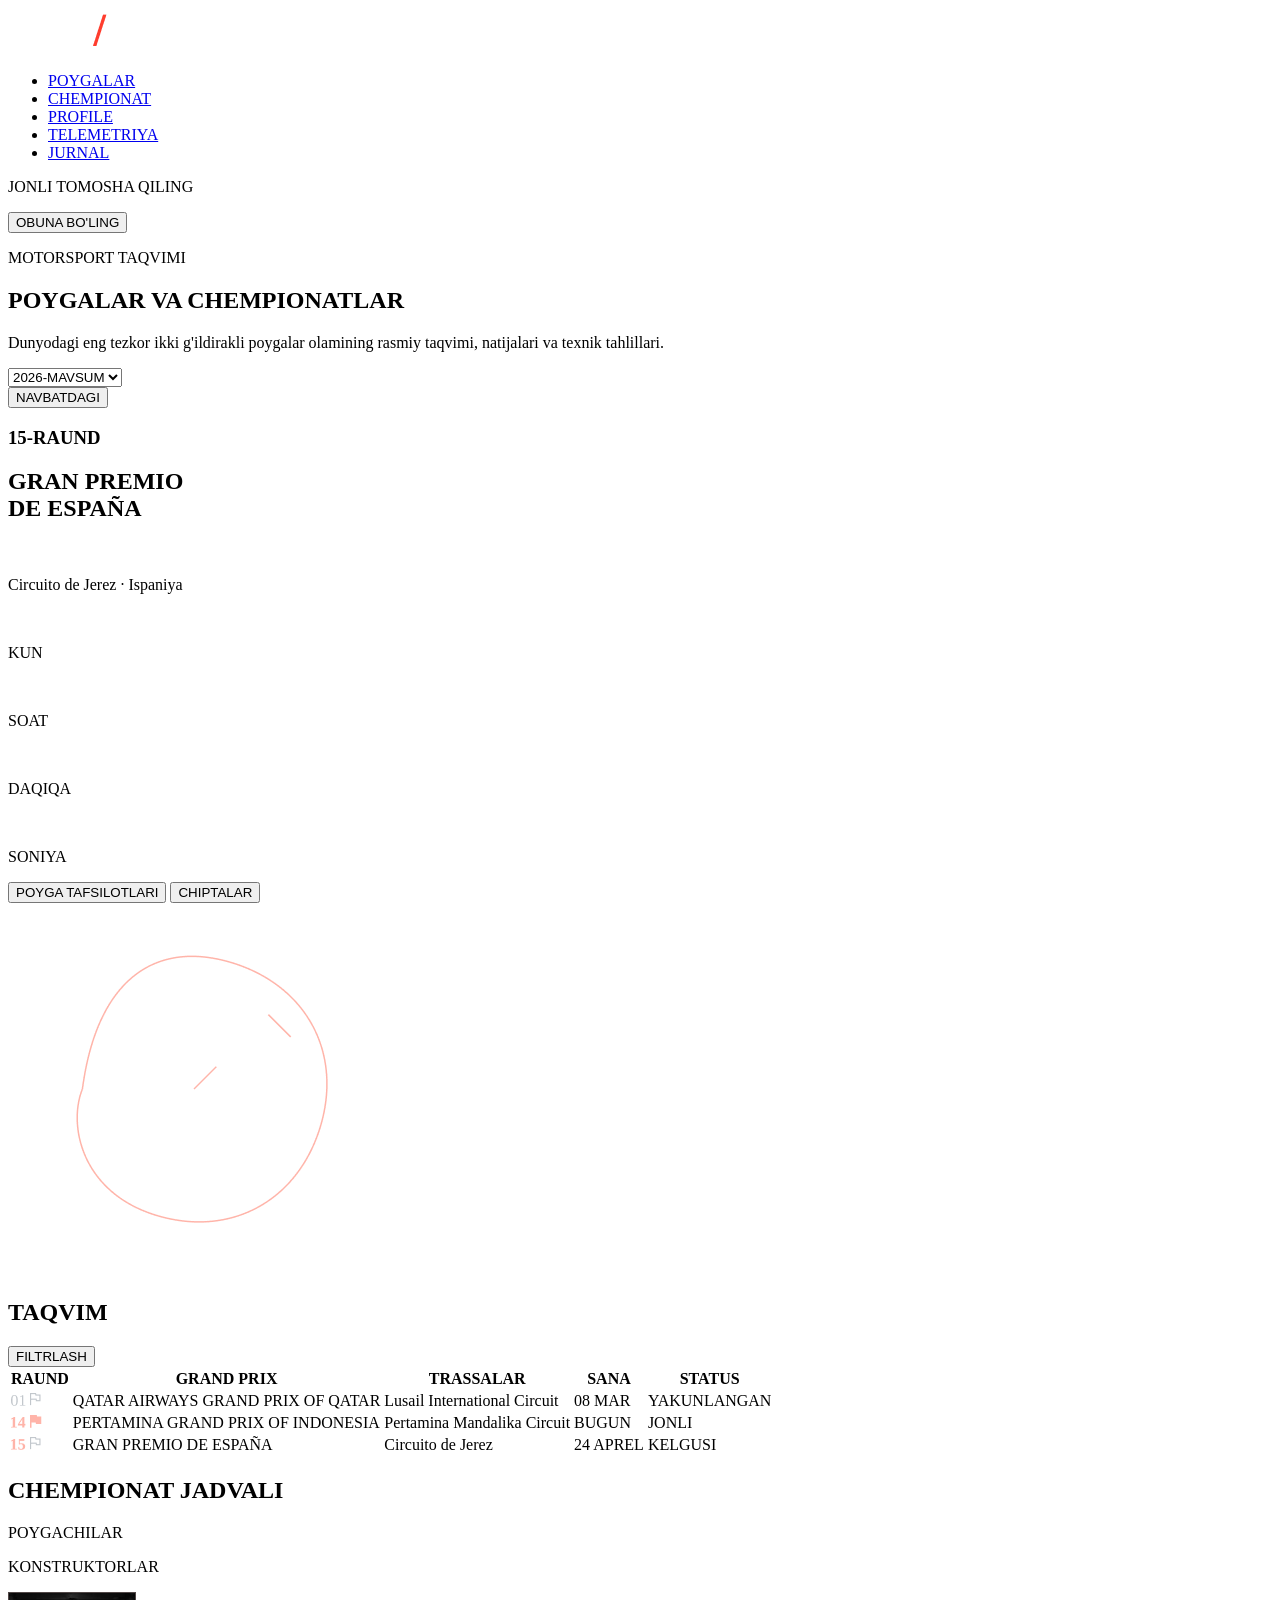
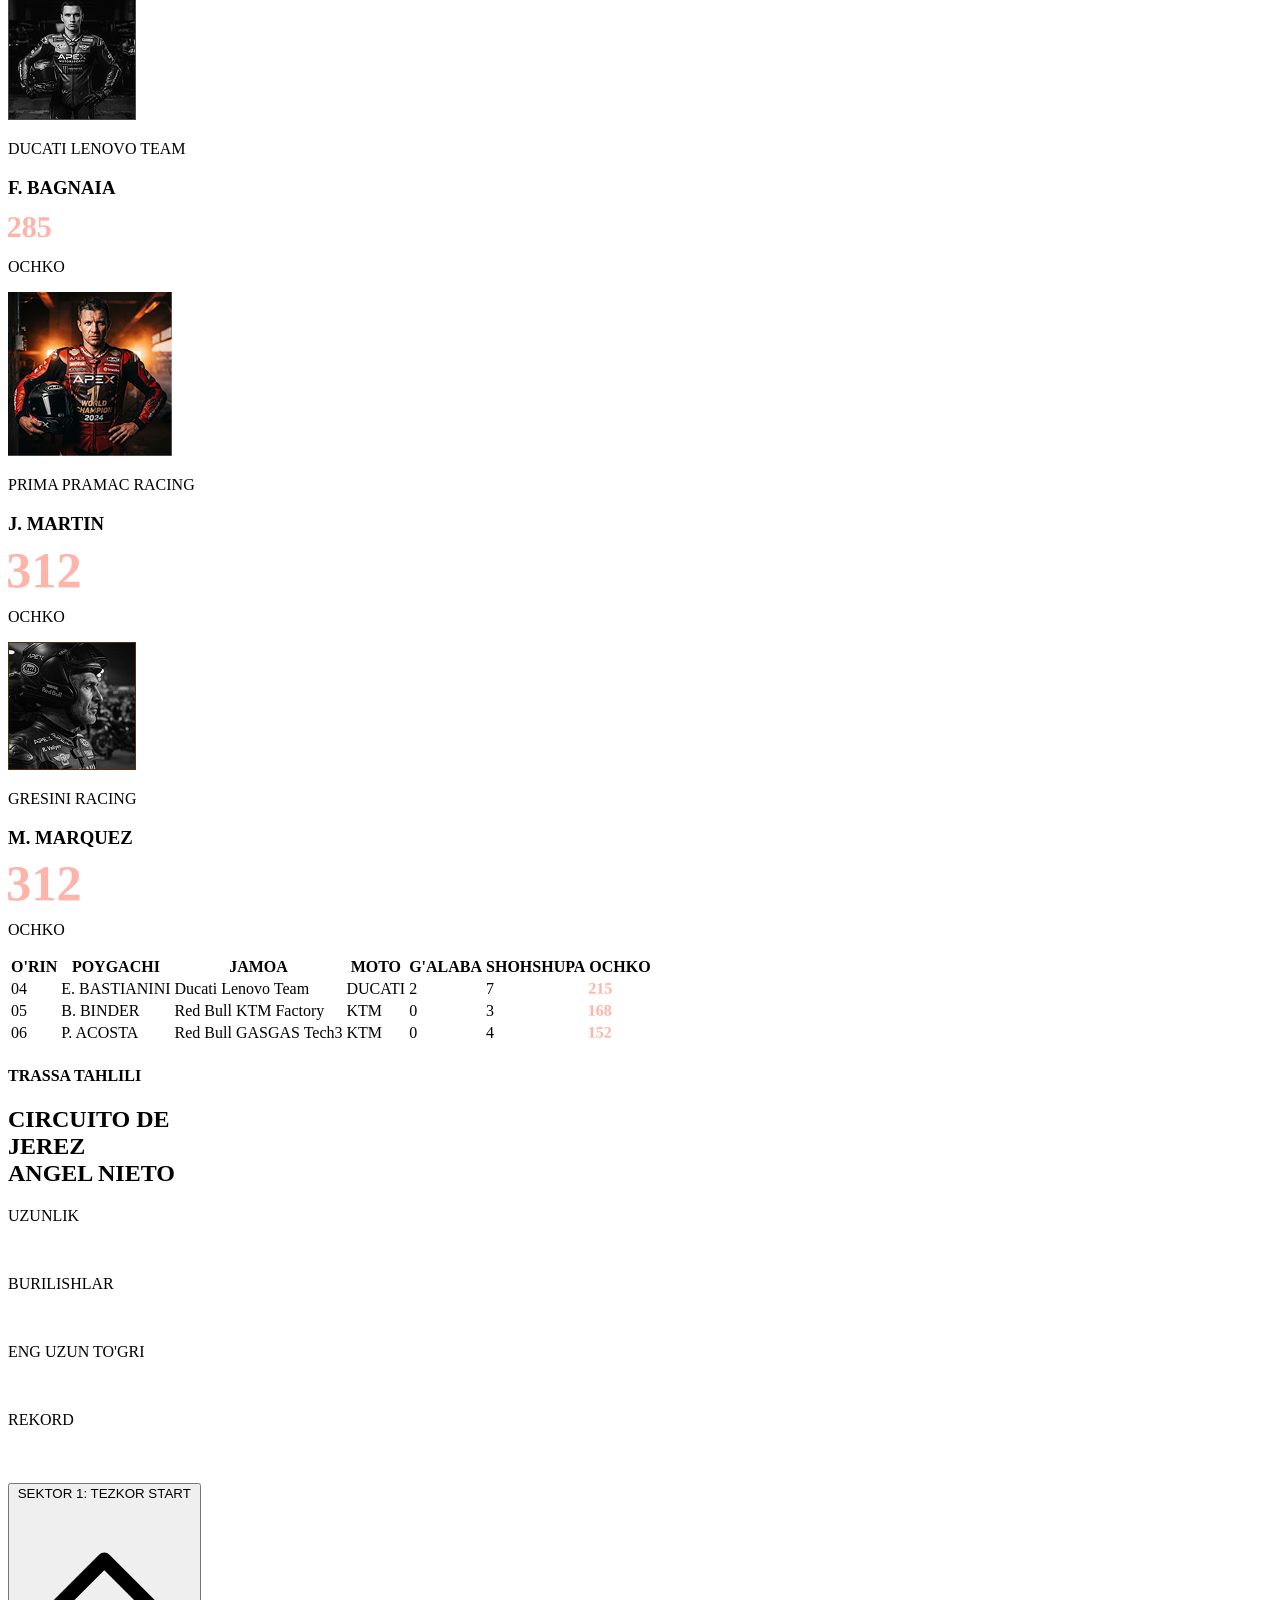
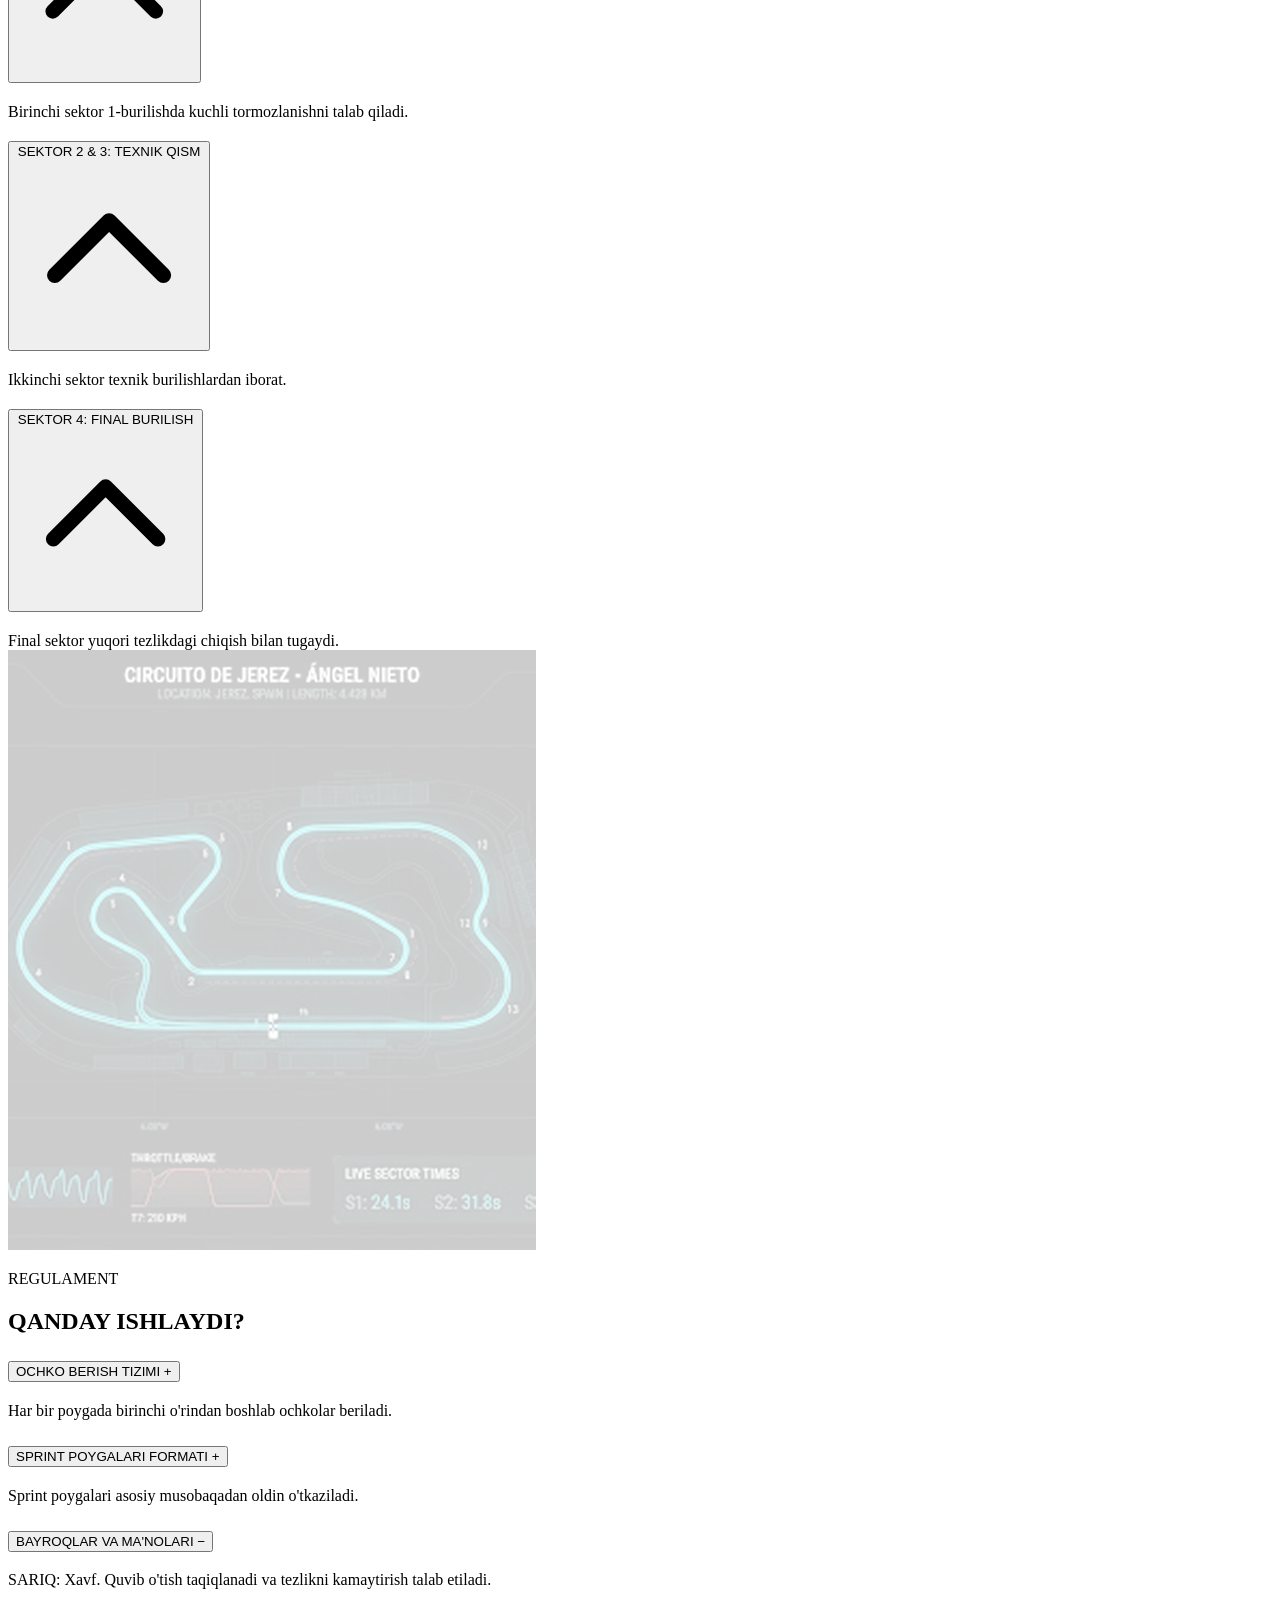
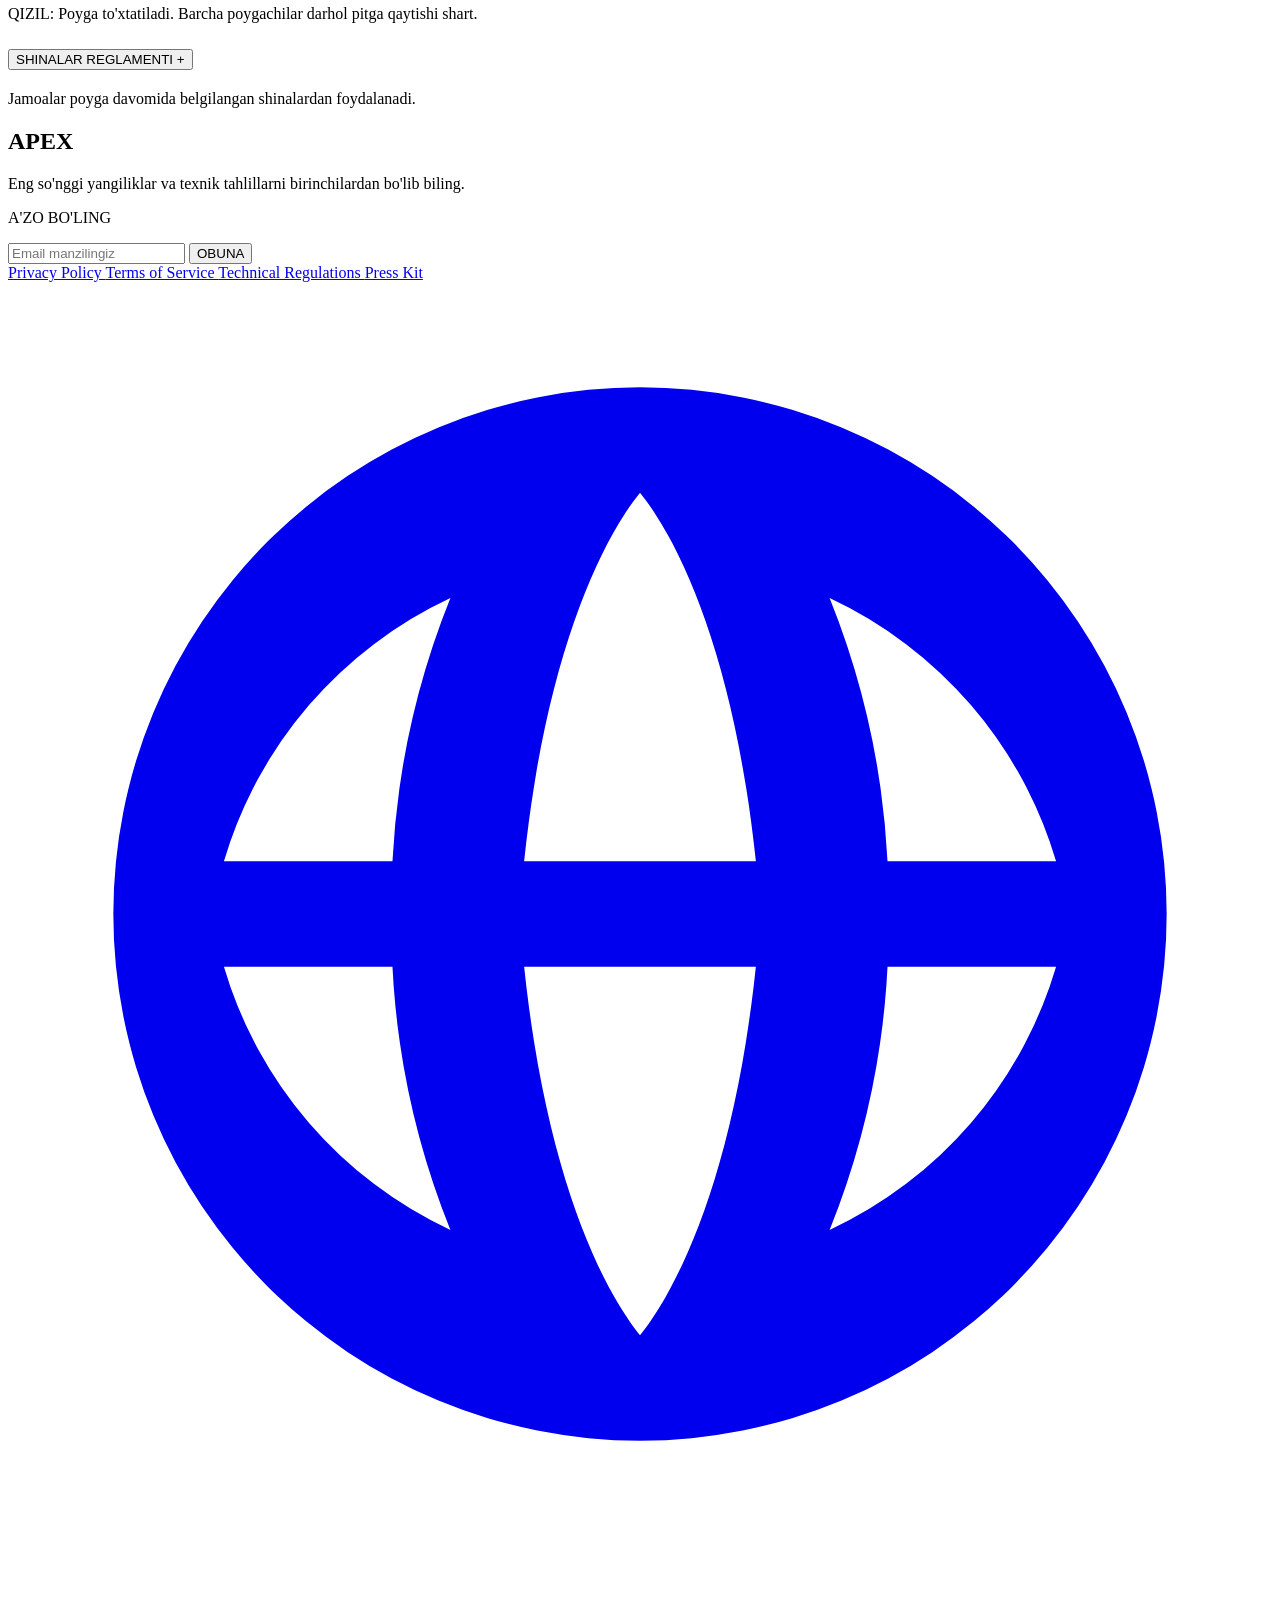
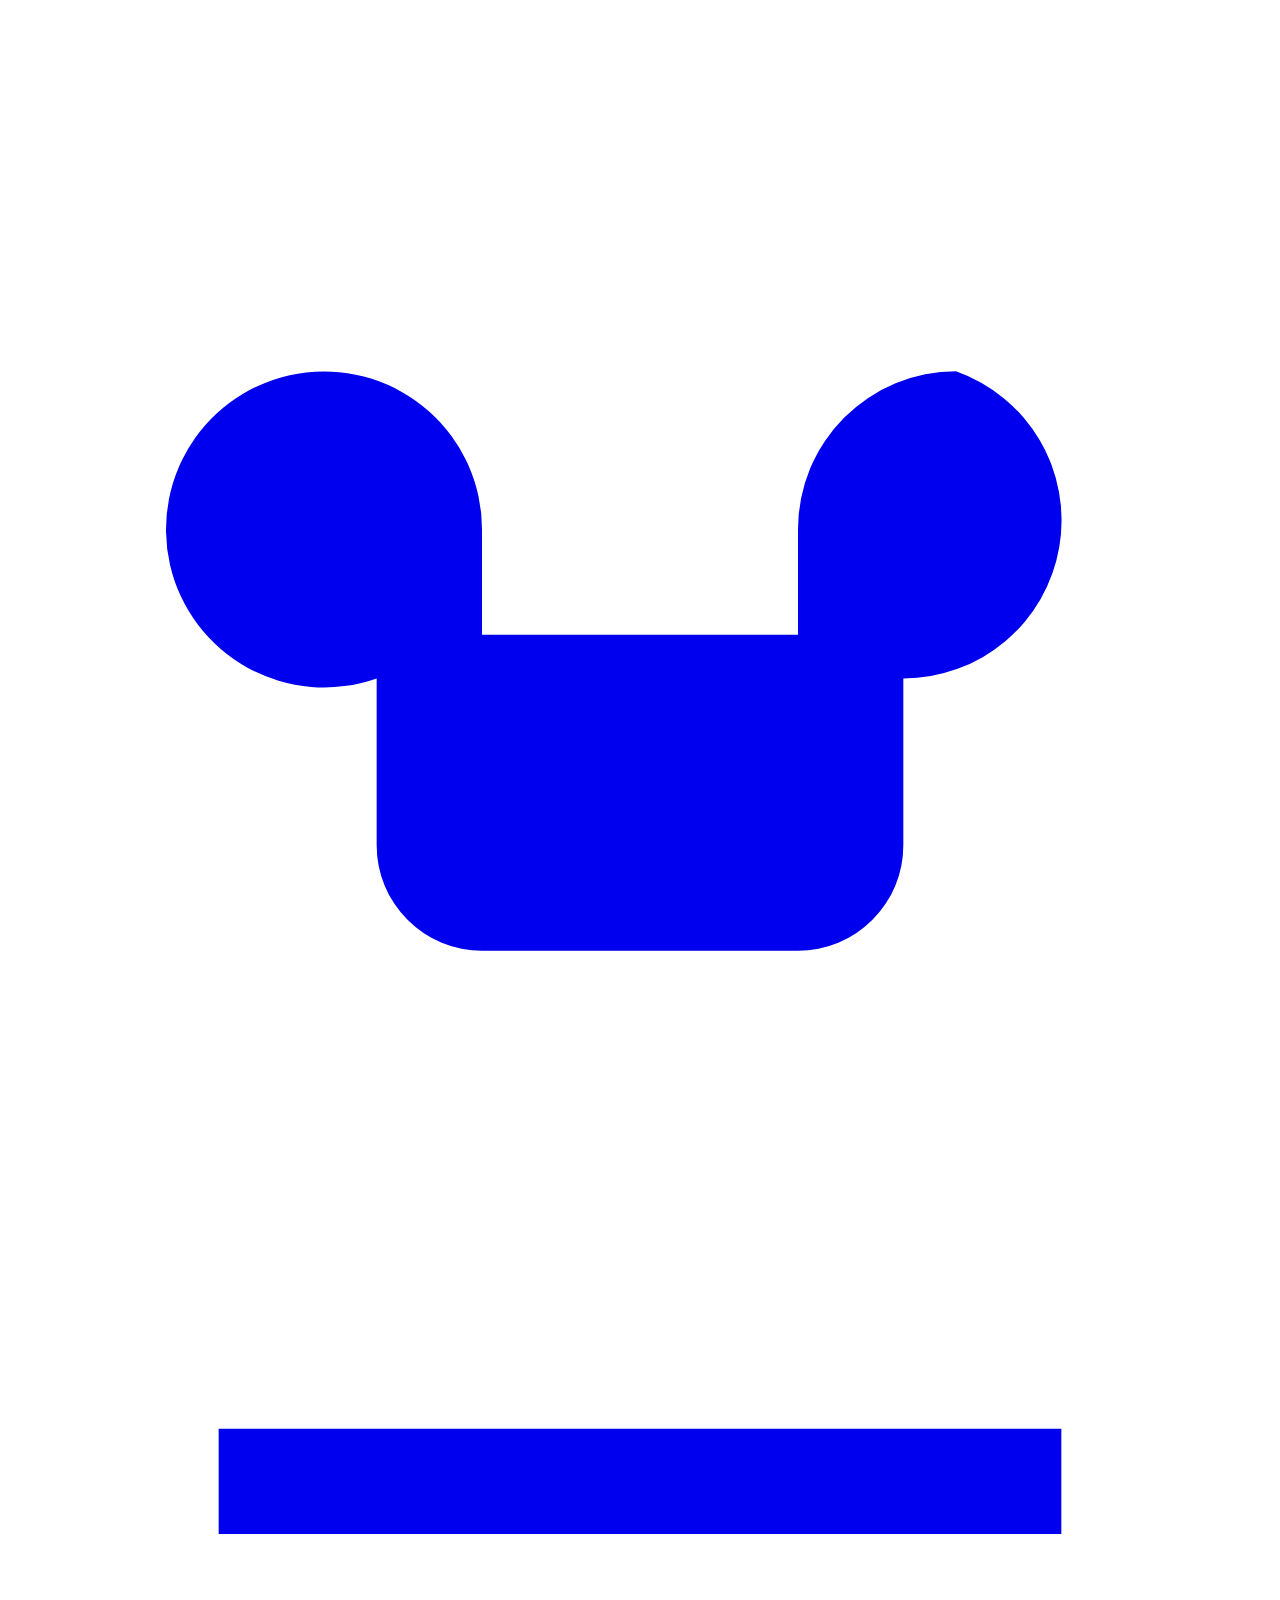
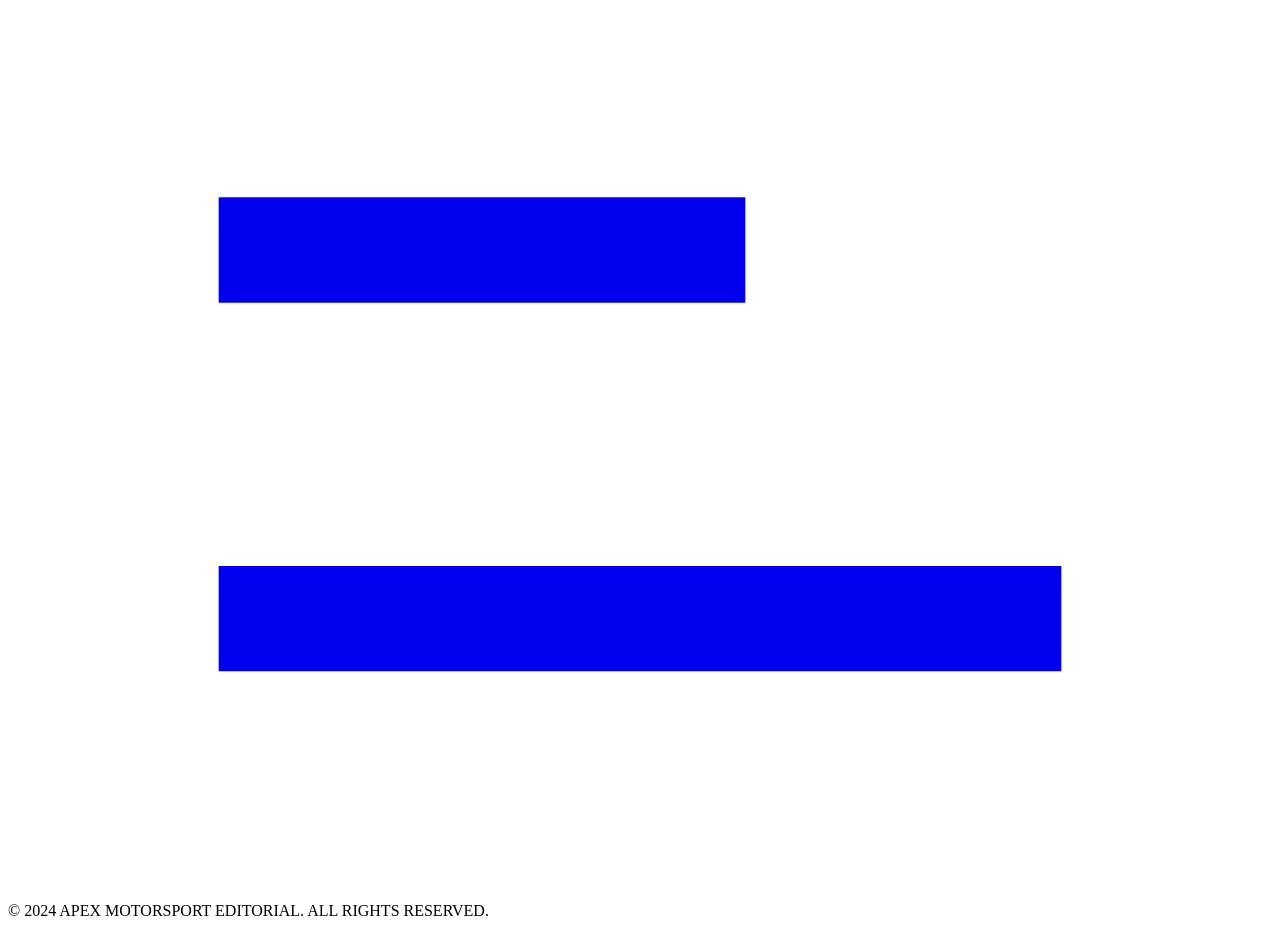
==== commit 61878a66: "first commit" ====
--- a/pages/about.html
+++ b/pages/about.html
@@ -36,19 +36,19 @@
 
           <li>
             <a
-              href="#"
+              href="./about.html"
               class="relative pb-2 hover:text-white after:absolute after:left-0 after:bottom-0 after:h-[2px] after:w-0 after:bg-red-500 after:transition-all after:duration-300 hover:after:w-full"
             >
-              JAMOALAR
+              CHEMPIONAT
             </a>
           </li>
 
           <li>
             <a
-              href="#"
+              href="./PORFILE.html"
               class="relative pb-2 hover:text-white after:absolute after:left-0 after:bottom-0 after:h-[2px] after:w-0 after:bg-red-500 after:transition-all after:duration-300 hover:after:w-full"
             >
-              JADVAL
+              PROFILE
             </a>
           </li>
 
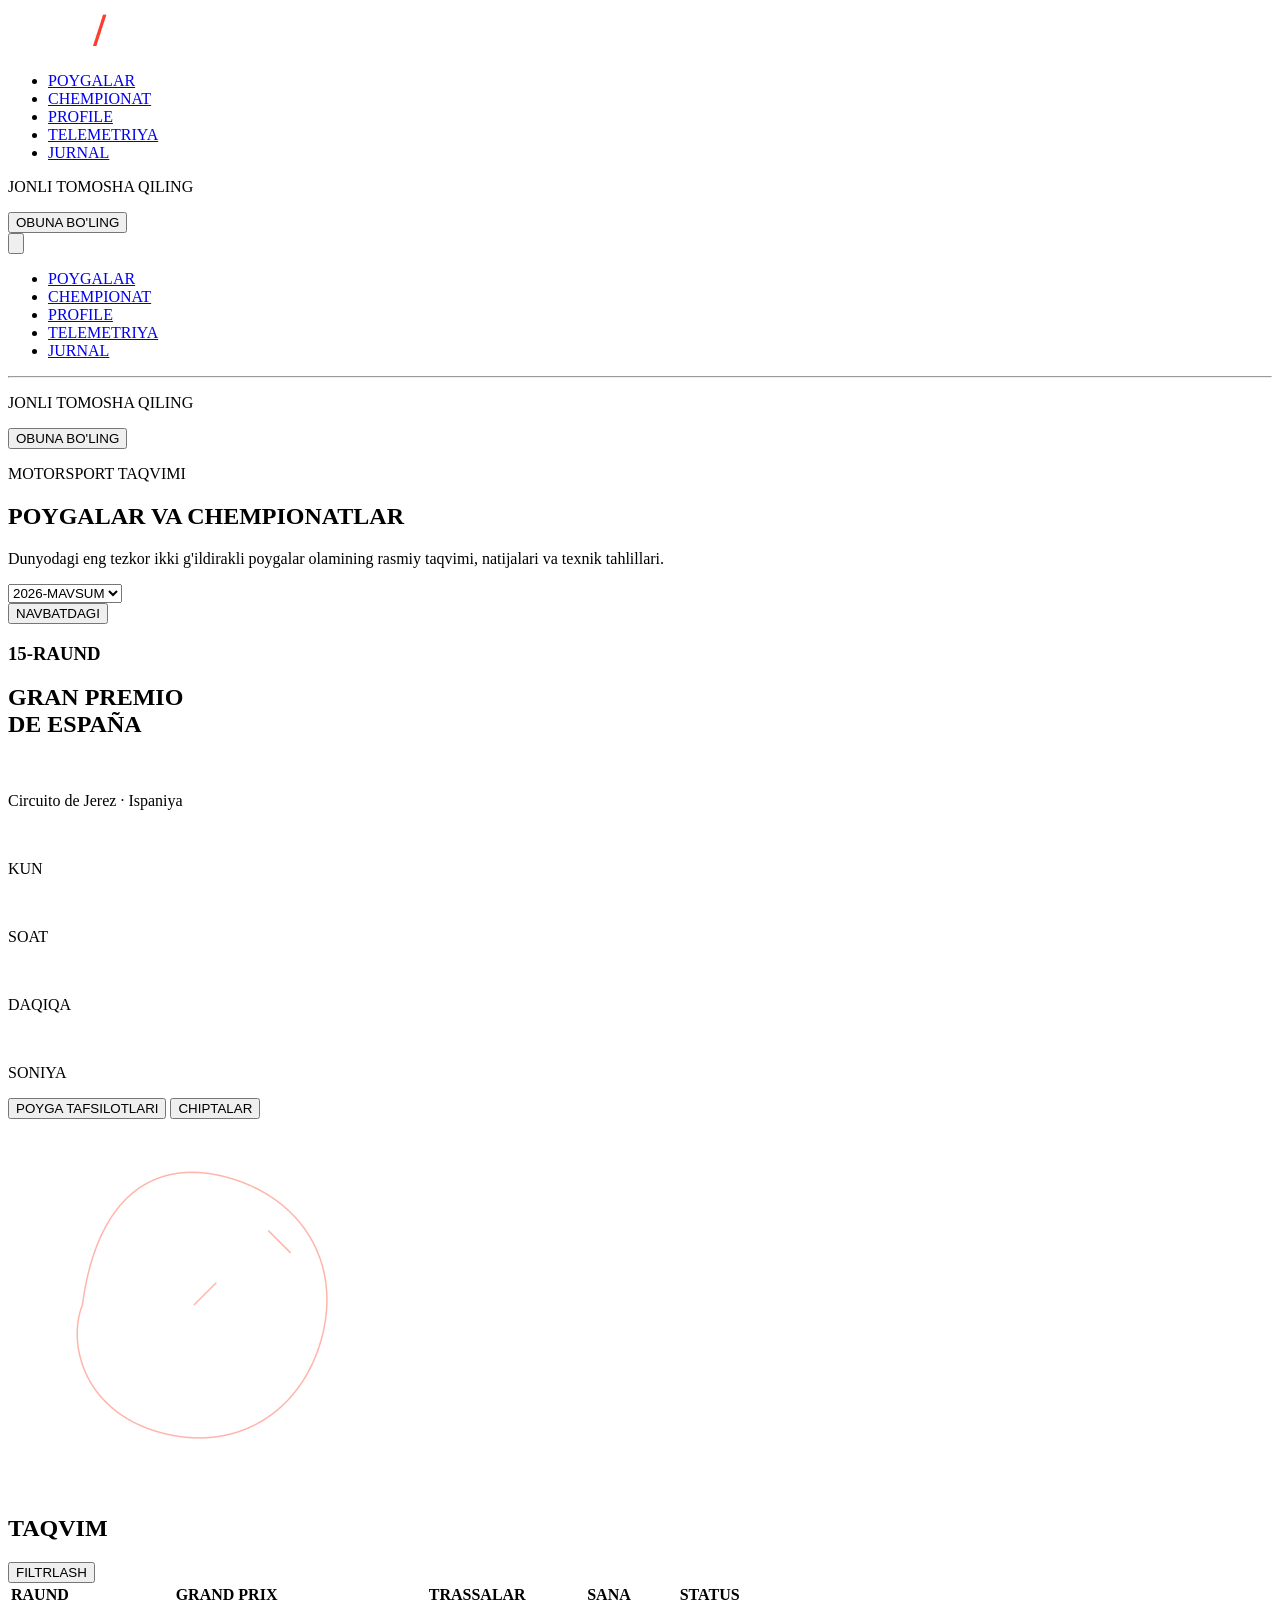
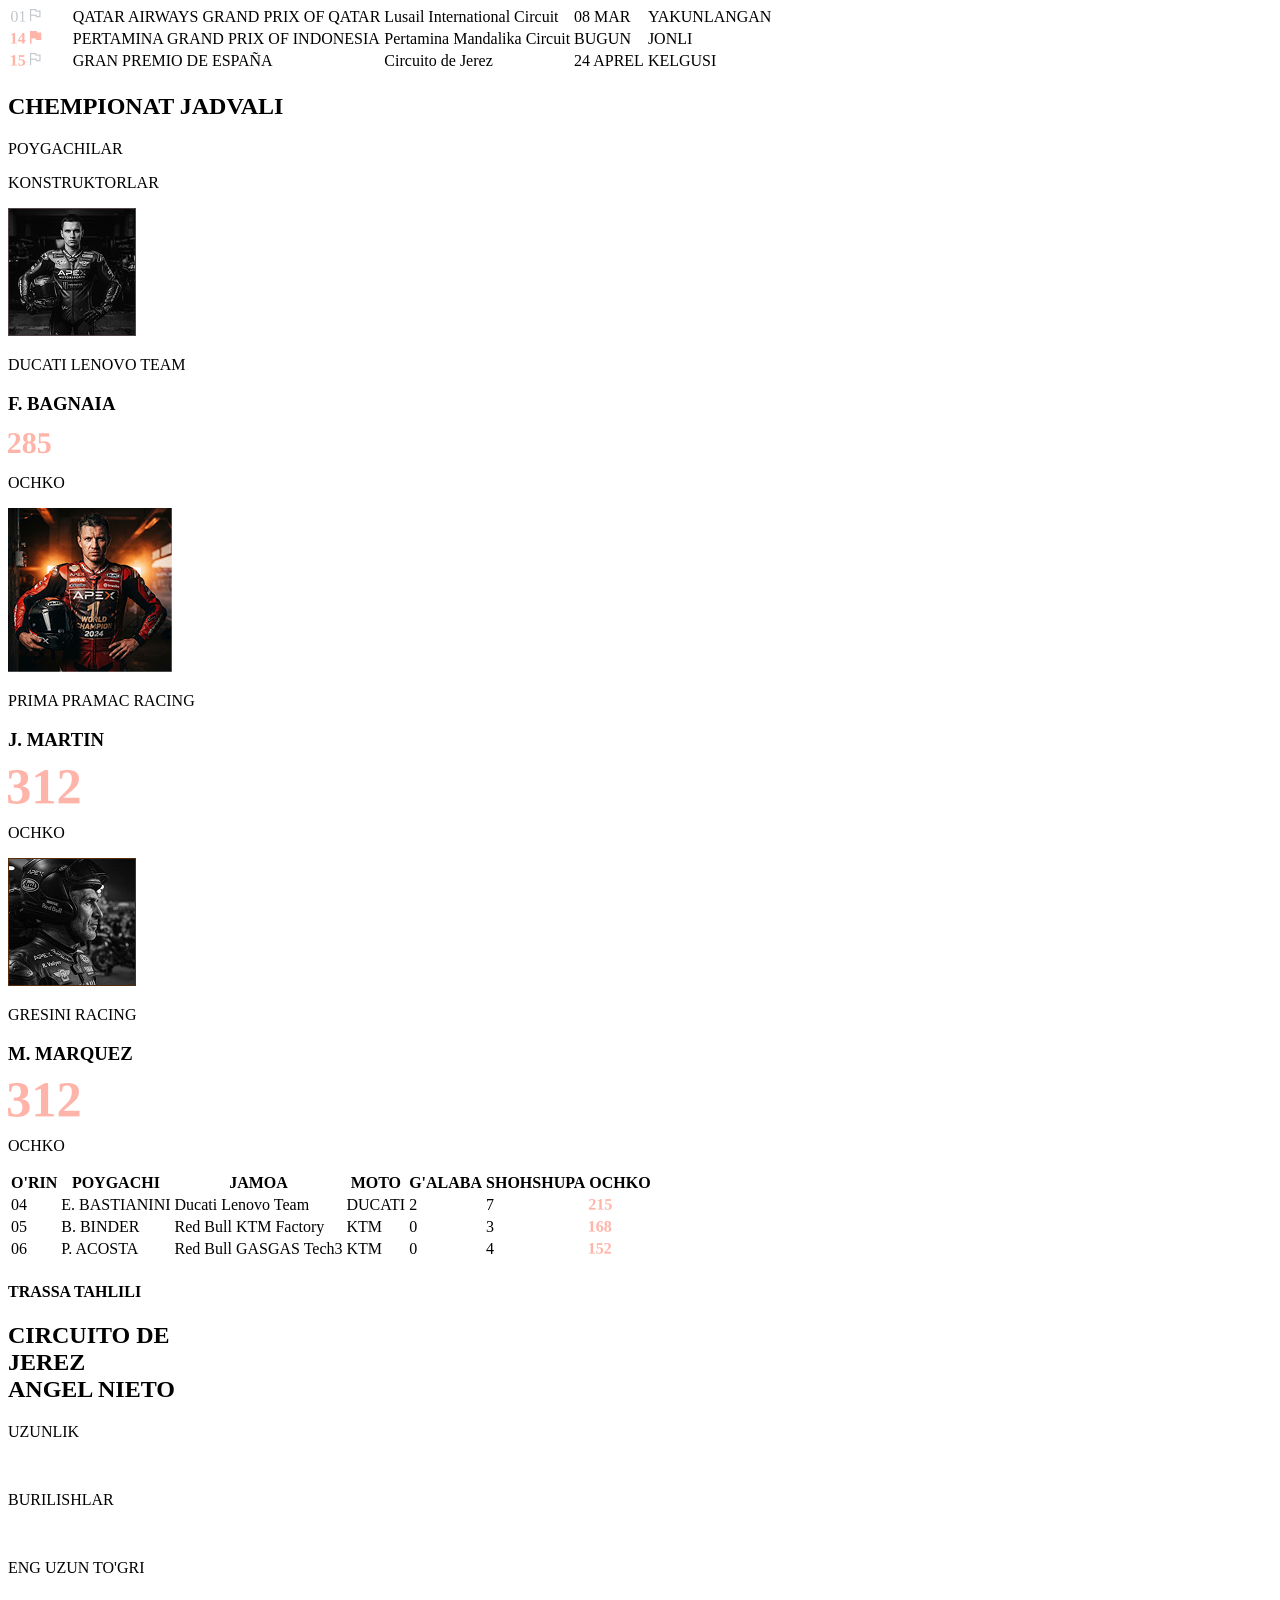
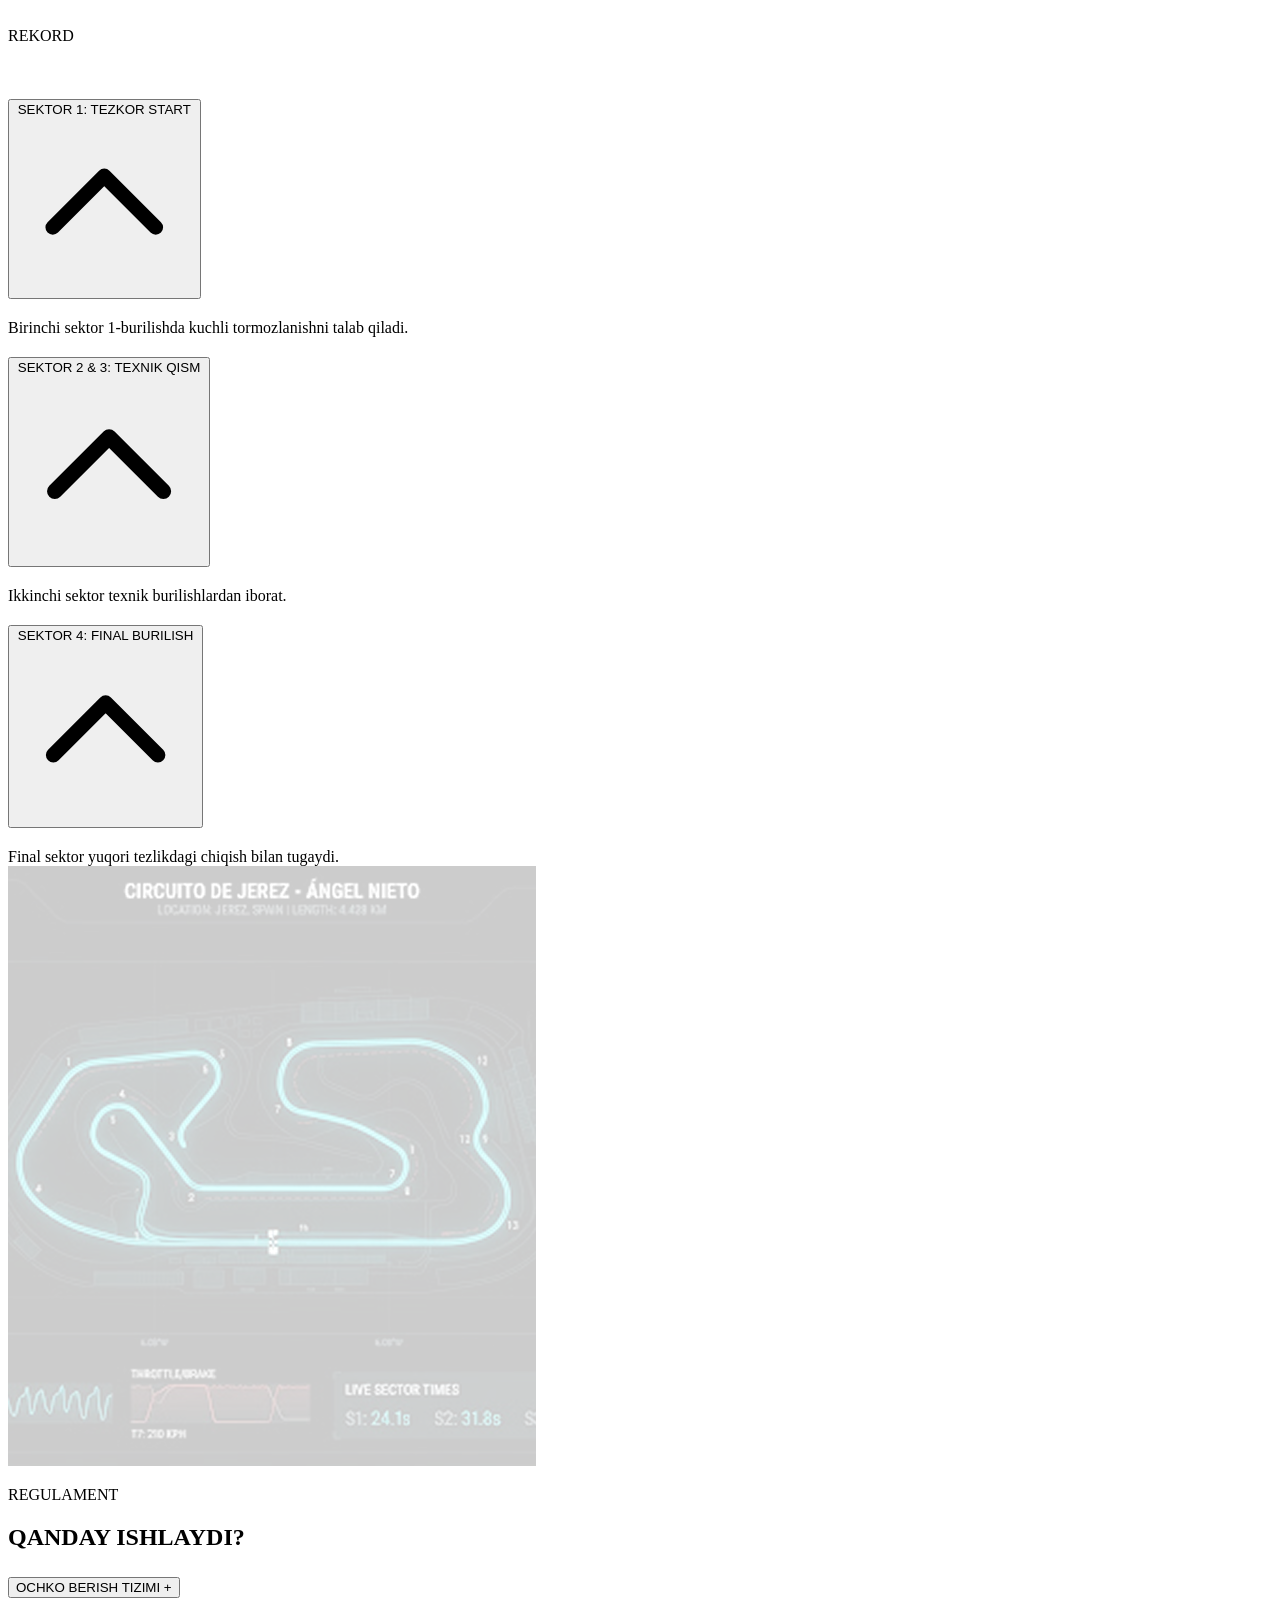
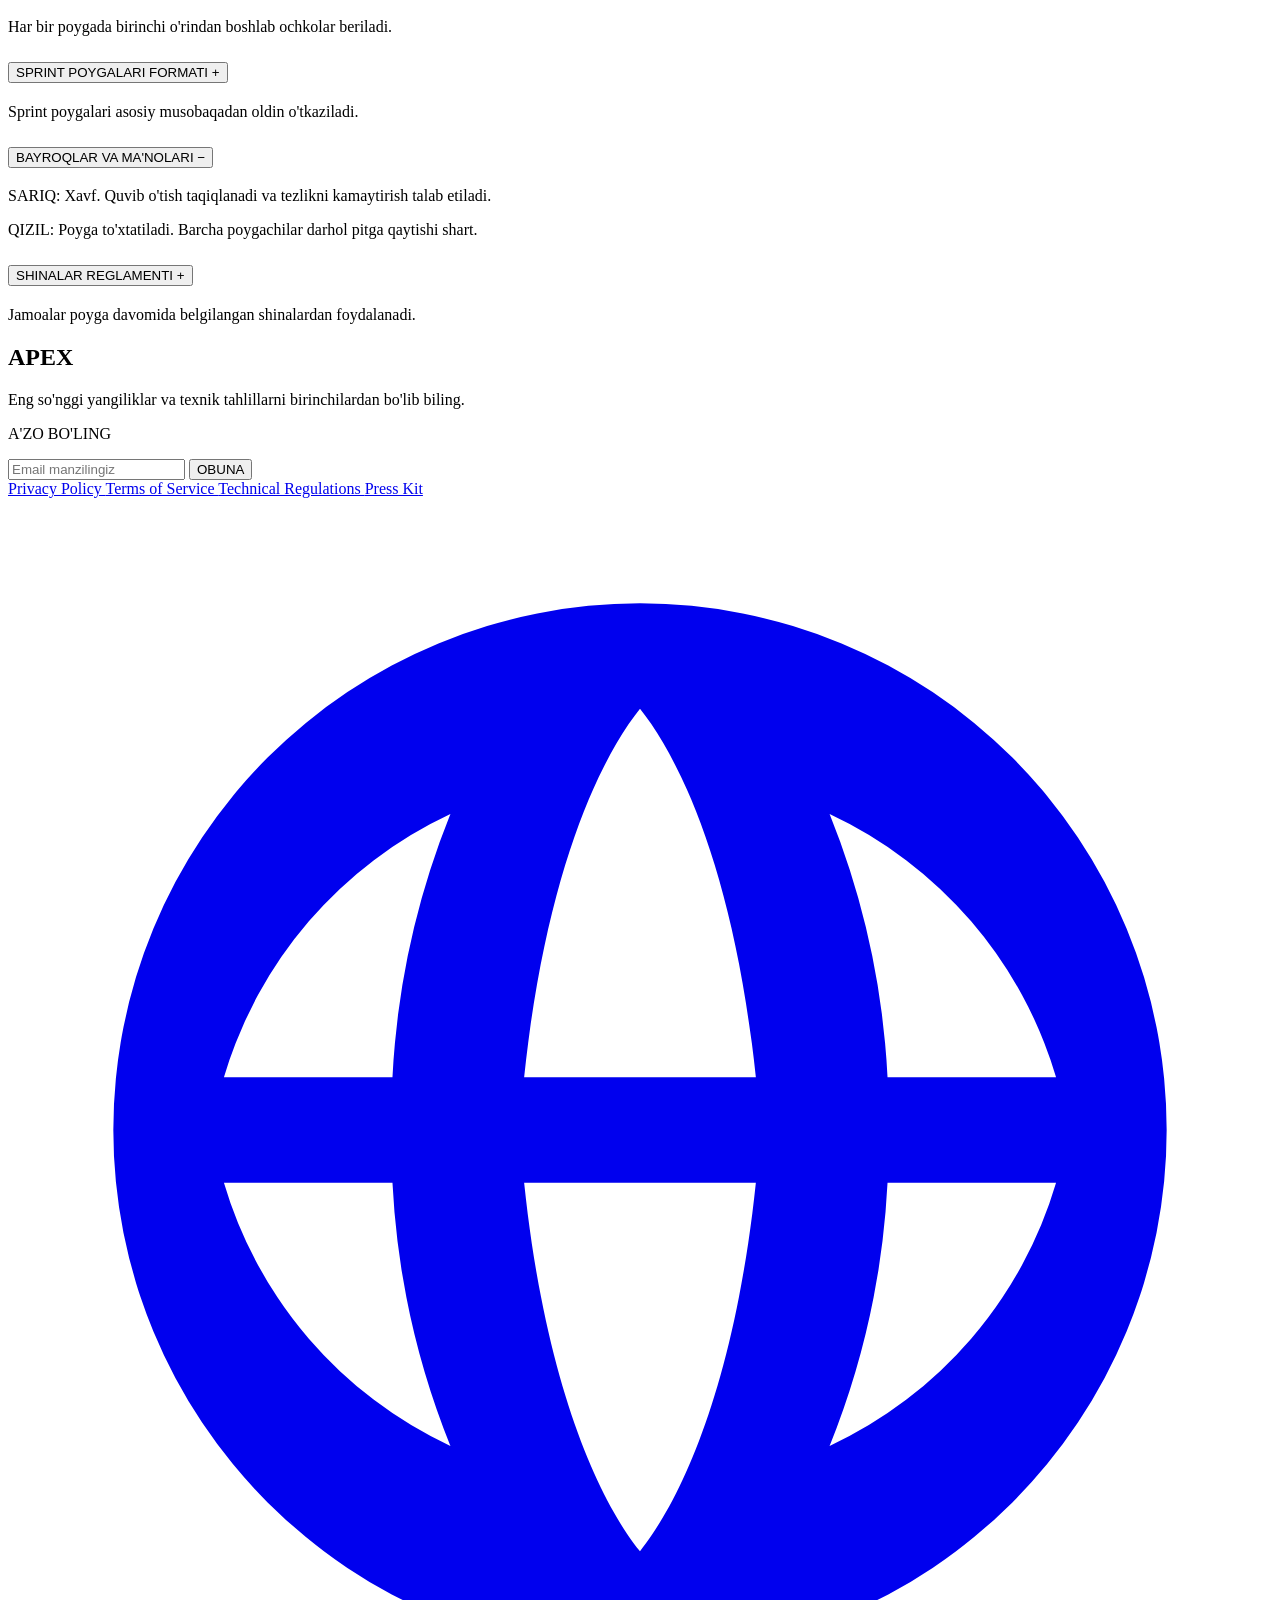
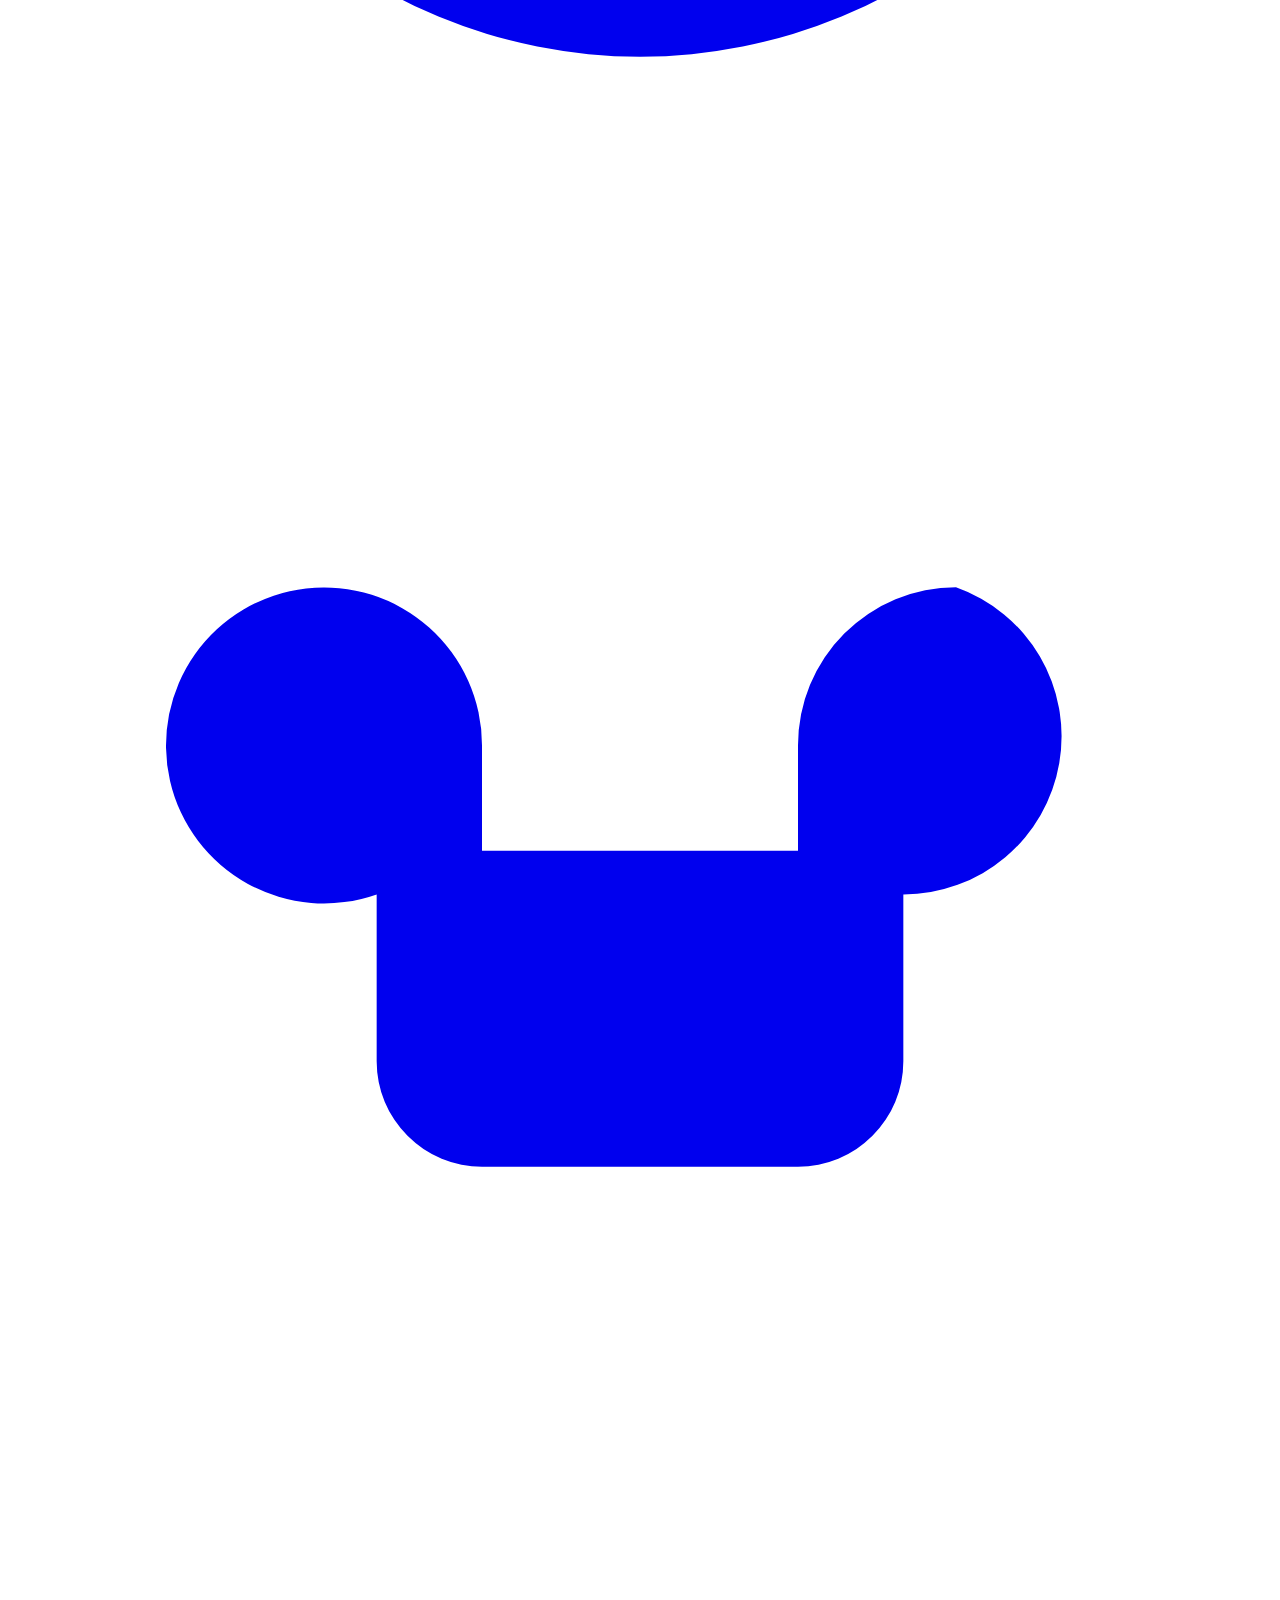
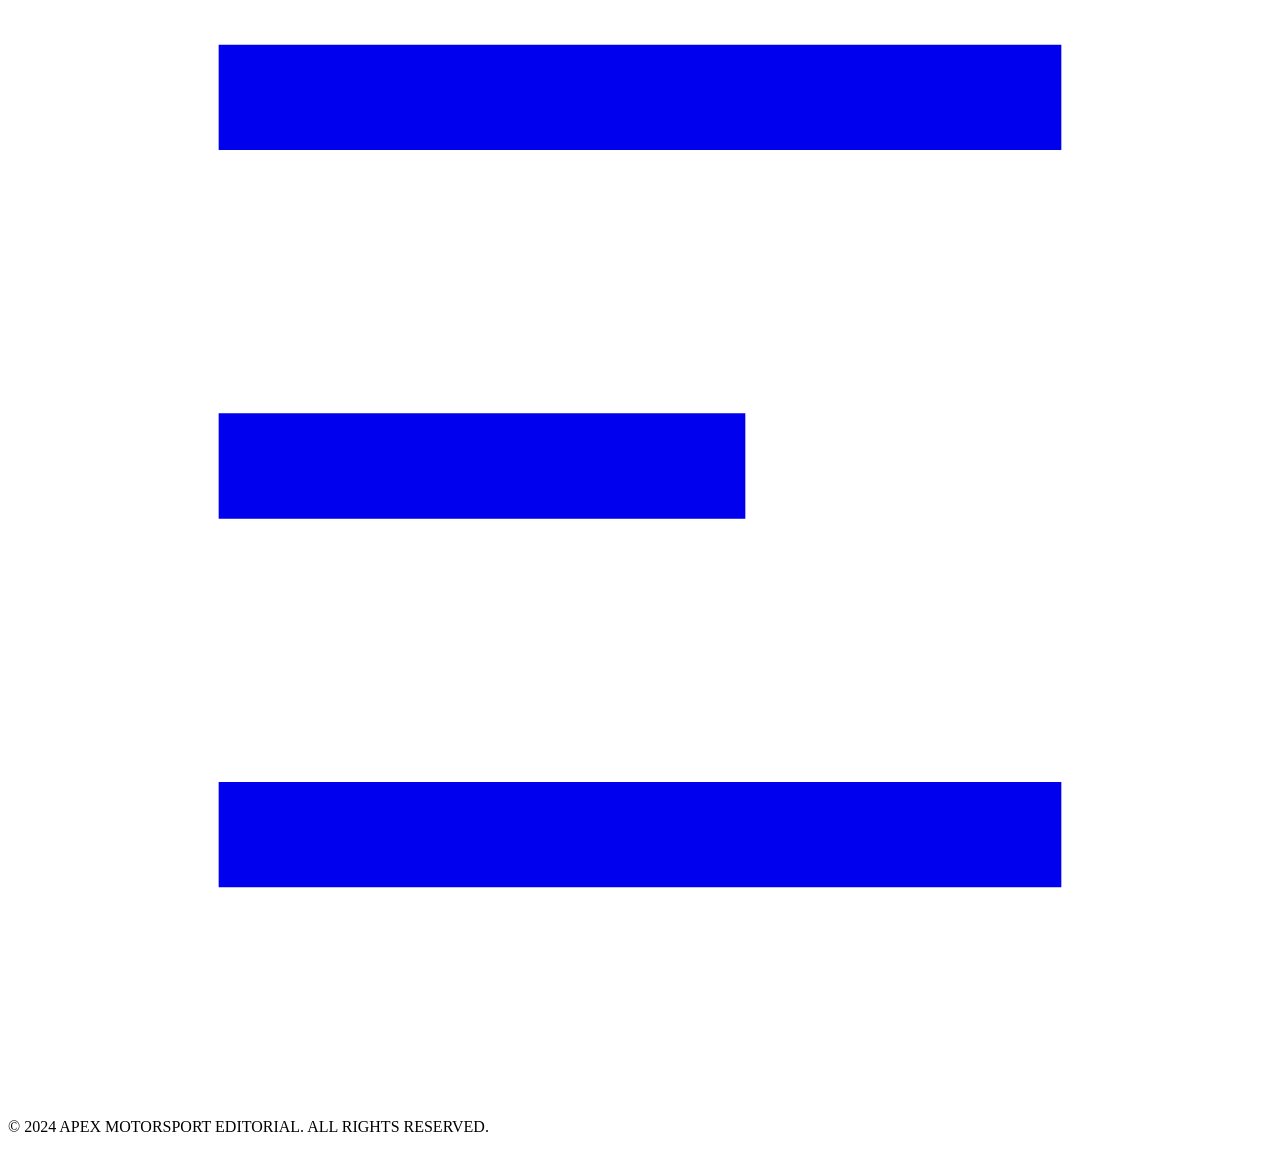
==== commit 9b46babe: "first commit" ====
--- a/pages/about.html
+++ b/pages/about.html
@@ -12,78 +12,82 @@
     <link rel="stylesheet" href="./style.css" />
   </head>
   <body>
-    <header class="bg-[#1F0F0D] py-4">
-      <div
-        class="max-w-[1120px] mx-auto px-5 flex flex-col lg:flex-row items-center justify-between gap-6"
-      >
-        <!-- Logo -->
-        <a href="../index.html">
-          <img src="../images/Link.png" alt="Logo" />
-        </a>
-
-        <!-- Menu -->
-        <ul
-          class="flex flex-wrap justify-center items-center gap-4 md:gap-8 text-[#FFB4A9] text-sm md:text-base"
-        >
-          <li>
-            <a
-              href="./pages/about.html"
-              class="relative pb-2 hover:text-white after:absolute after:left-0 after:bottom-0 after:h-[2px] after:w-0 after:bg-red-500 after:transition-all after:duration-300 hover:after:w-full"
+    <header class="bg-[#1F0F0D]">
+      <nav class="max-w-[1120px] mx-auto px-5 py-4">
+        <div class="flex items-center justify-between">
+          <!-- Logo -->
+          <a href="../index.html">
+            <img src="../images/Link.png" alt="" />
+          </a>
+
+          <!-- Desktop Menu -->
+          <div class="hidden lg:flex items-center gap-10">
+            <ul class="flex gap-10">
+              <li><a class="nav-link" href="#">POYGALAR</a></li>
+              <li>
+                <a class="nav-link" href="./pages/about.html">CHEMPIONAT</a>
+              </li>
+              <li>
+                <a class="nav-link" href="./pages/PORFILE.html">PROFILE</a>
+              </li>
+              <li><a class="nav-link" href="#">TELEMETRIYA</a></li>
+              <li><a class="nav-link" href="#">JURNAL</a></li>
+            </ul>
+
+            <div class="flex items-center gap-5">
+              <p class="text-white text-xs">JONLI TOMOSHA QILING</p>
+
+              <button class="bg-[#FF3D2E] text-white rounded-md px-6 py-3">
+                OBUNA BO'LING
+              </button>
+            </div>
+          </div>
+
+          <!-- Mobile Button -->
+          <button
+            data-collapse-toggle="mobile-menu"
+            type="button"
+            class="lg:hidden text-white"
+          >
+            <svg
+              class="w-8 h-8"
+              fill="none"
+              stroke="currentColor"
+              stroke-width="2"
+              viewBox="0 0 24 24"
             >
-              POYGALAR
-            </a>
-          </li>
-
-          <li>
-            <a
-              href="./about.html"
-              class="relative pb-2 hover:text-white after:absolute after:left-0 after:bottom-0 after:h-[2px] after:w-0 after:bg-red-500 after:transition-all after:duration-300 hover:after:w-full"
-            >
-              CHEMPIONAT
-            </a>
-          </li>
-
-          <li>
-            <a
-              href="./PORFILE.html"
-              class="relative pb-2 hover:text-white after:absolute after:left-0 after:bottom-0 after:h-[2px] after:w-0 after:bg-red-500 after:transition-all after:duration-300 hover:after:w-full"
-            >
-              PROFILE
-            </a>
-          </li>
-
-          <li>
-            <a
-              href="#"
-              class="relative pb-2 hover:text-white after:absolute after:left-0 after:bottom-0 after:h-[2px] after:w-0 after:bg-red-500 after:transition-all after:duration-300 hover:after:w-full"
-            >
-              TELEMETRIYA
-            </a>
-          </li>
-
-          <li>
-            <a
-              href="#"
-              class="relative pb-2 hover:text-white after:absolute after:left-0 after:bottom-0 after:h-[2px] after:w-0 after:bg-red-500 after:transition-all after:duration-300 hover:after:w-full"
-            >
-              JURNAL
-            </a>
-          </li>
-        </ul>
-
-        <!-- Button -->
-        <div
-          class="flex flex-col sm:flex-row items-center gap-4 w-full lg:w-auto"
-        >
-          <p class="text-white text-xs text-center">JONLI TOMOSHA QILING</p>
-
-          <button
-            class="bg-[#FF3D2E] hover:bg-red-600 transition rounded-md text-white text-sm px-6 py-3 w-full sm:w-auto"
-          >
+              <path
+                stroke-linecap="round"
+                stroke-linejoin="round"
+                d="M4 6h16M4 12h16M4 18h16"
+              />
+            </svg>
+          </button>
+        </div>
+
+        <!-- Mobile Menu -->
+        <div id="mobile-menu" class="hidden lg:hidden pt-8">
+          <ul class="space-y-8 text-[#FFB4A9]">
+            <li><a href="./pages/about.html" class="block">POYGALAR</a></li>
+
+            <li><a href="#" class="block">CHEMPIONAT</a></li>
+
+            <li><a href="#" class="block">PROFILE</a></li>
+
+            <li><a href="#" class="block">TELEMETRIYA</a></li>
+
+            <li><a href="#" class="block">JURNAL</a></li>
+          </ul>
+
+          <hr class="border-[#3d2b2b] my-8" />
+
+          <p class="text-white text-sm mb-5">JONLI TOMOSHA QILING</p>
+
+          <button class="w-full bg-[#FF3D2E] text-white py-4 rounded-md">
             OBUNA BO'LING
           </button>
         </div>
-      </div>
+      </nav>
     </header>
 
     <main>
